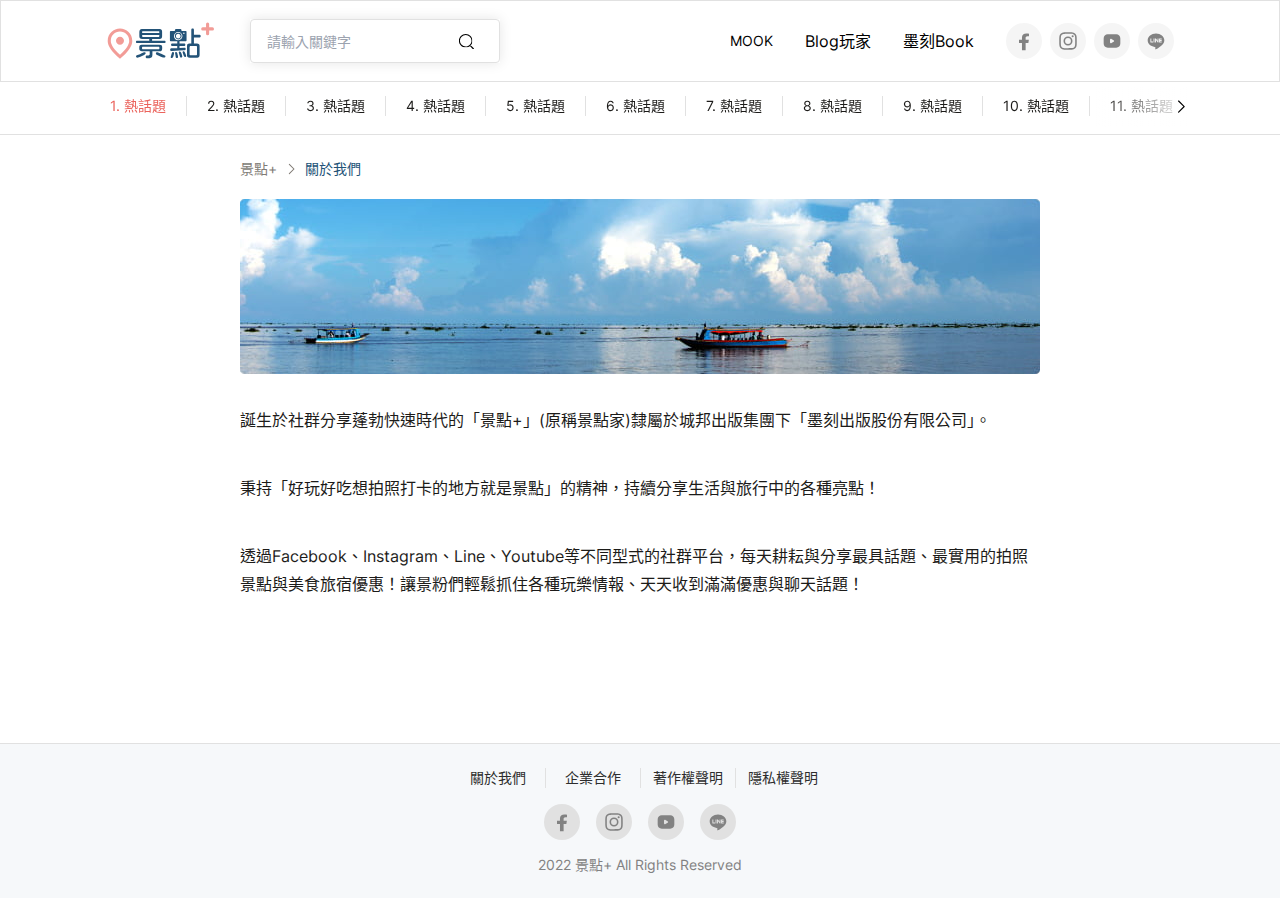
==== about.html @ c9362325 "init" ====
<!DOCTYPE html>
<html lang="zh-tw">
  <head>
    <meta charset="UTF-8" />
    <meta http-equiv="X-UA-Compatible" content="IE=edge" />
    <meta name="viewport" content="width=device-width, initial-scale=1.0" />
    <title>about</title>
  <script defer src="js/about.js"></script><link href="css/about.css" rel="stylesheet"></head>

  <body>
    <!-- header -->
    <header class="bg-white">
  <div class="grid grid-cols-1">
    <div class="fixed top-0 w-full z-50 bg-white border border-gray-200">
      <div
        class="max-w-[1100px] mx-auto flex justify-between xl:pt-4 xl:pb-4 px-4 py-3"
      >
        <div
          class="flex xl:gap-x-[34px] items-center justify-between xl:w-auto w-full"
        >
          <a class="inline-block xl:max-w-[110px] max-w-[88px]" href="#">
            <img src="[data-uri]" alt="" />
          </a>
          <!-- pc select -->
          <div class="relative shadow xl:block hidden">
            <input
              id="pcSeach"
              class="bg-white w-[250px] h-11 rounded border border-gray-200 pl-4 pr-[52px] py-3 text-sm leading-[20px] outline-none focus:border-primary-dark focus-visible:border-primary-dark"
              type="text"
              placeholder="請輸入關鍵字"
            />
            <button
              class="absolute right-6 top-1/2 -translate-y-1/2"
              type="button"
            >
              <img src="[data-uri]" alt="" />
            </button>
            <!-- pc 選單 -->
            <div
              id="searchMenu"
              class="absolute top-full left-0 bg-white border border-gray-200 rounded shadow xl:w-[325px] mt-2 hidden px-8 py-4"
            >
              <p class="text-dark leading-[24px]">熱門關鍵字</p>
              <div class="mt-4 flex flex-wrap gap-4">
                <!-- 關鍵字 tag (可跑迴圈) -->
                <a
                  class="bg-gray-200 text-light-dark text-xs leading-[18px] px-3 py-[7px] rounded duration-200 hover:bg-gray-300"
                  href="#"
                  >美食</a
                >
                <!-- 關鍵字 tag end -->
                <a
                  class="bg-gray-200 text-light-dark text-xs leading-[18px] px-3 py-[7px] rounded duration-200 hover:bg-gray-300"
                  href="#"
                  >花海</a
                >
                <a
                  class="bg-gray-200 text-light-dark text-xs leading-[18px] px-3 py-[7px] rounded duration-200 hover:bg-gray-300"
                  href="#"
                  >防疫新生活</a
                >
                <a
                  class="bg-gray-200 text-light-dark text-xs leading-[18px] px-3 py-[7px] rounded duration-200 hover:bg-gray-300"
                  href="#"
                  >電影</a
                >
                <a
                  class="bg-gray-200 text-light-dark text-xs leading-[18px] px-3 py-[7px] rounded duration-200 hover:bg-gray-300"
                  href="#"
                  >東京車站</a
                >
                <a
                  class="bg-gray-200 text-light-dark text-xs leading-[18px] px-3 py-[7px] rounded duration-200 hover:bg-gray-300"
                  href="#"
                  >白熊咖啡廳</a
                >
                <a
                  class="bg-gray-200 text-light-dark text-xs leading-[18px] px-3 py-[7px] rounded duration-200 hover:bg-gray-300"
                  href="#"
                  >自助旅行</a
                >
                <a
                  class="bg-gray-200 text-light-dark text-xs leading-[18px] px-3 py-[7px] rounded duration-200 hover:bg-gray-300"
                  href="#"
                  >台東</a
                >
                <a
                  class="bg-gray-200 text-light-dark text-xs leading-[18px] px-3 py-[7px] rounded duration-200 hover:bg-gray-300"
                  href="#"
                  >熱氣球</a
                >
              </div>
            </div>
            <!-- pc 選單 end -->
          </div>
          <!-- pc select end -->

          <!-- mb select -->
          <div class="xl:hidden flex gap-x-6">
            <button id="searchButton" class="w-6 h-6" type="button">
              <img src="[data-uri]" alt="" />
            </button>
            <button id="menuButton" class="w-6 h-6" type="button">
              <img
                id="hamburgerIcon"
                src="[data-uri]"
                alt=""
              />
              <img
                id="closeIcon"
                class="hidden"
                src="[data-uri]"
                alt=""
              />
            </button>
          </div>
          <!-- mb select  end-->

          <!-- 手機版選單 -->
          <div
            id="mbSearchMenu"
            class="fixed top-0 left-0 bg-light hidden w-full h-full z-40"
          >
            <div class="bg-white px-4 py-2 flex items-center gap-x-4">
              <div class="relative w-[85%]">
                <input
                  id="mbSeach"
                  class="bg-white w-full h-11 rounded border border-gray-200 pl-6 pr-[52px] py-3 focus:outline-primary-dark"
                  type="text"
                  placeholder="請輸入關鍵字"
                />
                <button
                  class="absolute right-6 top-1/2 -translate-y-1/2"
                  type="button"
                >
                  <img src="[data-uri]" alt="" />
                </button>
              </div>
              <button
                id="cancelButton"
                class="text-dark text-sm w-[10%]"
                type="button"
              >
                取消
              </button>
            </div>
            <div class="bg-light border border-gray-200 p-4 flex-auto h-full">
              <p class="text-dark">熱門關鍵字</p>
              <div class="mt-4 flex flex-wrap gap-4">
                <!-- 關鍵字 tag (可跑迴圈) -->
                <a
                  class="bg-gray-200 text-light-dark text-xs leading-[18px] px-3 py-[7px] rounded duration-200 hover:bg-gray-300"
                  href="#"
                  >美食</a
                >
                <!-- 關鍵字 tag end -->
                <a
                  class="bg-gray-200 text-light-dark text-xs leading-[18px] px-3 py-[7px] rounded duration-200 hover:bg-gray-300"
                  href="#"
                  >花海</a
                >
                <a
                  class="bg-gray-200 text-light-dark text-xs leading-[18px] px-3 py-[7px] rounded duration-200 hover:bg-gray-300"
                  href="#"
                  >防疫新生活</a
                >
                <a
                  class="bg-gray-200 text-light-dark text-xs leading-[18px] px-3 py-[7px] rounded duration-200 hover:bg-gray-300"
                  href="#"
                  >電影</a
                >
                <a
                  class="bg-gray-200 text-light-dark text-xs leading-[18px] px-3 py-[7px] rounded duration-200 hover:bg-gray-300"
                  href="#"
                  >東京車站</a
                >
                <a
                  class="bg-gray-200 text-light-dark text-xs leading-[18px] px-3 py-[7px] rounded duration-200 hover:bg-gray-300"
                  href="#"
                  >白熊咖啡廳</a
                >
                <a
                  class="bg-gray-200 text-light-dark text-xs leading-[18px] px-3 py-[7px] rounded duration-200 hover:bg-gray-300"
                  href="#"
                  >自助旅行</a
                >
                <a
                  class="bg-gray-200 text-light-dark text-xs leading-[18px] px-3 py-[7px] rounded duration-200 hover:bg-gray-300"
                  href="#"
                  >台東</a
                >
                <a
                  class="bg-gray-200 text-light-dark text-xs leading-[18px] px-3 py-[7px] rounded duration-200 hover:bg-gray-300"
                  href="#"
                  >熱氣球</a
                >
              </div>
            </div>
          </div>
          <!-- 手機版選單 end -->
        </div>
        <div class="xl:flex hidden items-center gap-x-4">
          <div class="flex items-center">
            <a
              class="px-4 py-3 text-sm leading-[20px] rounded-full duration-200 hover:bg-gray-100"
              href="#"
              >MOOK</a
            >
            <a
              class="px-4 py-3 text-smleading-[20px] rounded-full duration-200 hover:bg-gray-100"
              href="#"
              >Blog玩家</a
            >
            <a
              class="px-4 py-3 text-smleading-[20px] rounded-full duration-200 hover:bg-gray-100"
              href="#"
              >墨刻Book</a
            >
          </div>

          <!-- social media -->
          <div
            class="grid grid-cols-4 gap-x-2 text-center max-w-[192px] mx-auto"
          >
            <!-- Facebook -->
            <a
              class="group bg-gray-100 flex items-center justify-center rounded-full w-9 h-9 duration-200 hover:bg-primary"
              href="#"
            >
              <svg
                class="fill-gray-500 group-hover:fill-white"
                width="20"
                height="20"
                viewBox="0 0 24 24"
                fill="none"
                xmlns="http://www.w3.org/2000/svg"
              >
                <path
                  d="m17.214 14.25.622-3.62h-3.89V8.282c0-.99.543-1.956 2.285-1.956H18V3.245S16.395 3 14.86 3c-3.204 0-5.298 1.734-5.298 4.872v2.758H6v3.62h3.562V23h4.383v-8.75h3.269z"
                />
              </svg>
            </a>
            <!-- Instagram -->
            <a
              class="group bg-gray-100 flex items-center justify-center rounded-full w-9 h-9 duration-200 hover:bg-primary"
              href="#"
            >
              <svg
                class="fill-gray-500 group-hover:fill-white"
                width="20"
                height="20"
                viewBox="0 0 24 24"
                fill="none"
                xmlns="http://www.w3.org/2000/svg"
              >
                <path
                  d="M7.651 1.573c-1.117.053-1.88.231-2.547.494-.69.269-1.275.63-1.857 1.214a5.143 5.143 0 0 0-1.208 1.86c-.258.67-.434 1.433-.483 2.55-.05 1.118-.06 1.478-.055 4.33.006 2.85.018 3.208.073 4.328.053 1.117.23 1.88.493 2.547.269.69.63 1.275 1.214 1.857.584.583 1.17.94 1.863 1.208.667.258 1.431.434 2.549.483 1.117.049 1.477.06 4.328.055 2.85-.006 3.21-.018 4.33-.071 1.119-.054 1.878-.233 2.545-.493.69-.27 1.276-.63 1.858-1.215.582-.585.94-1.17 1.207-1.862.259-.668.434-1.432.483-2.549.049-1.12.06-1.478.055-4.33-.006-2.85-.018-3.208-.072-4.327-.053-1.12-.23-1.88-.492-2.548a5.156 5.156 0 0 0-1.215-1.857 5.125 5.125 0 0 0-1.862-1.208c-.668-.258-1.431-.434-2.55-.483-1.117-.048-1.476-.06-4.328-.055-2.852.006-3.209.018-4.329.072zm.123 18.982c-1.024-.044-1.58-.215-1.95-.357a3.27 3.27 0 0 1-1.21-.783 3.234 3.234 0 0 1-.787-1.206c-.144-.37-.317-.926-.365-1.95-.052-1.106-.063-1.438-.069-4.241-.006-2.804.005-3.135.053-4.242.044-1.023.215-1.58.357-1.95.19-.491.417-.84.783-1.209a3.241 3.241 0 0 1 1.206-.788c.37-.144.926-.316 1.95-.365 1.106-.052 1.438-.063 4.241-.069 2.803-.006 3.136.005 4.243.053 1.023.045 1.58.214 1.95.357.49.19.84.416 1.209.783.369.367.596.716.788 1.207.145.369.316.924.365 1.948.052 1.107.064 1.44.07 4.242.004 2.803-.006 3.135-.054 4.242-.045 1.024-.214 1.58-.357 1.95-.19.49-.417.84-.784 1.21a3.243 3.243 0 0 1-1.206.787c-.37.144-.925.316-1.948.365-1.107.052-1.439.063-4.243.07-2.804.005-3.134-.006-4.242-.054m8.56-14.167a1.26 1.26 0 1 0 2.522-.005 1.26 1.26 0 0 0-2.522.005zm-9.725 5.623a5.391 5.391 0 1 0 10.783-.021 5.392 5.392 0 1 0-10.783.02zm1.891-.004a3.5 3.5 0 1 1 7-.014 3.5 3.5 0 0 1-7 .014z"
                />
              </svg>
            </a>
            <!-- Youtube -->
            <a
              class="group bg-gray-100 flex items-center justify-center rounded-full w-9 h-9 duration-200 hover:bg-primary"
              href="#"
            >
              <svg
                class="fill-gray-500 group-hover:fill-white"
                width="20"
                height="20"
                viewBox="0 0 24 24"
                fill="none"
                xmlns="http://www.w3.org/2000/svg"
              >
                <path
                  d="M17 4H7C4 4 2 6 2 9v6c0 3 2 5 5 5h10c3 0 5-2 5-5V9c0-3-2-5-5-5zm-3.11 9.03-2.47 1.48c-1 .6-1.82.14-1.82-1.03v-2.97c0-1.17.82-1.63 1.82-1.03l2.47 1.48c.95.58.95 1.5 0 2.07z"
                />
              </svg>
            </a>
            <!-- Line -->
            <a
              class="group bg-gray-100 flex items-center justify-center rounded-full w-9 h-9 duration-200 hover:bg-primary"
              href="#"
            >
              <svg
                class="fill-gray-500 group-hover:fill-white"
                width="20"
                height="20"
                viewBox="0 0 24 24"
                fill="none"
                xmlns="http://www.w3.org/2000/svg"
              >
                <path
                  fill-rule="evenodd"
                  clip-rule="evenodd"
                  d="M22 11.118C22 6.642 17.515 3 12 3S2 6.642 2 11.118c0 4.008 3.558 7.369 8.361 8.006.328.075.768.215.88.496.104.253.066.646.029.908 0 0-.122.702-.14.852l-.003.01c-.048.261-.181.977.873.533 1.067-.45 5.758-3.39 7.856-5.805 1.451-1.592 2.144-3.202 2.144-5zm-3.324 2.584a.188.188 0 0 0 .187-.187v-.712a.188.188 0 0 0-.187-.187h-1.91v-.74h1.91a.188.188 0 0 0 .187-.187v-.712a.188.188 0 0 0-.187-.187h-1.91v-.74h1.91a.188.188 0 0 0 .187-.187v-.711a.188.188 0 0 0-.187-.188h-2.809a.188.188 0 0 0-.187.188v4.354c0 .103.084.187.187.187h2.809v.01zM8.47 13.515a.188.188 0 0 1-.187.187h-2.81a.188.188 0 0 1-.186-.187V9.152c0-.103.084-.188.187-.188h.711c.103 0 .188.085.188.188v3.464h1.91c.103 0 .187.084.187.187v.712zm1.498-4.56h-.711a.188.188 0 0 0-.188.187v4.364c0 .103.085.187.188.187h.711a.188.188 0 0 0 .187-.187V9.142c.01-.103-.074-.187-.187-.187zm4.12 0h.712c.103 0 .187.084.177.197v4.363a.188.188 0 0 1-.187.187h-.702c-.01 0-.016-.002-.023-.004a.068.068 0 0 0-.024-.005h-.047l-.009-.01a.113.113 0 0 1-.047-.046l-2.004-2.697v2.594a.188.188 0 0 1-.187.187h-.711a.188.188 0 0 1-.188-.187V9.17c0-.103.085-.187.188-.187h.777c0 .01.01.01.01.01h.008c0 .009.01.009.01.009h.01l.008.01h.01l.019.018c.003.004.007.006.01.008.005.003.008.005.008.01l1.995 2.697V9.142c0-.103.084-.187.187-.187z"
                />
              </svg>
            </a>
          </div>
          <!-- social media end -->
        </div>
      </div>
    </div>
    <div
      id="navbarWrapper"
      class="xl:visible invisible !border-b border-gray-200 xl:mt-[80px] mt-[56px] xl:bg-white bg-light xl:static fixed top-0 right-0 xl:w-auto w-4/5 z-20 xl:duration-0 duration-200 xl:translate-x-0 translate-x-full xl:before:content-none before:content-[''] before:w-screen before:h-full before:absolute before:inset-0"
    >
      <!-- navbar -->
      <div class="navbar splide max-w-[1100px] mx-auto flex items-center">
        <!-- 左右按鈕 -->
        <div class="splide__arrows splide__arrows--ltr">
          <button
            class="!bg-transparent !bg-gradient-to-l from-transparent to-white !rounded-none !opacity-100 !w-24 !h-10 !left-0 xl:!flex !justify-start !hidden disabled:!hidden splide__arrow splide__arrow--prev"
            type="button"
          >
            <svg
              width="24"
              height="24"
              viewBox="0 0 24 24"
              fill="none"
              xmlns="http://www.w3.org/2000/svg"
            >
              <g clip-path="url(#kft993jrqa)">
                <path
                  d="M8.97 19.53a.75.75 0 0 1-.073-.976l.073-.084L15.439 12l-6.47-6.47a.75.75 0 0 1-.072-.976l.073-.084a.75.75 0 0 1 .976-.073l.084.073 7 7a.75.75 0 0 1 .073.976l-.073.084-7 7a.75.75 0 0 1-1.06 0z"
                  fill="#000"
                />
              </g>
              <defs>
                <clipPath id="kft993jrqa">
                  <path fill="#fff" d="M0 0h24v24H0z" />
                </clipPath>
              </defs>
            </svg>
          </button>
          <button
            class="!bg-transparent !bg-gradient-to-r from-transparent to-white !rounded-none !opacity-100 !w-24 !h-10 !right-0 xl:!flex !justify-end !hidden disabled:!hidden splide__arrow splide__arrow--next"
            type="button"
          >
            <svg
              width="24"
              height="24"
              viewBox="0 0 24 24"
              fill="none"
              xmlns="http://www.w3.org/2000/svg"
            >
              <g clip-path="url(#kft993jrqa)">
                <path
                  d="M8.97 19.53a.75.75 0 0 1-.073-.976l.073-.084L15.439 12l-6.47-6.47a.75.75 0 0 1-.072-.976l.073-.084a.75.75 0 0 1 .976-.073l.084.073 7 7a.75.75 0 0 1 .073.976l-.073.084-7 7a.75.75 0 0 1-1.06 0z"
                  fill="#000"
                />
              </g>
              <defs>
                <clipPath id="kft993jrqa">
                  <path fill="#fff" d="M0 0h24v24H0z" />
                </clipPath>
              </defs>
            </svg>
          </button>
        </div>
        <div
          class="splide__track xl:w-auto w-full xl:!overflow-hidden !overflow-y-auto xl:h-auto h-[calc(100vh-56px)]"
        >
          <ul class="splide__list">
            <!-- tag, active 效果加上 !text-primary-dark (可跑迴圈) -->
            <li class="splide__slide navItem xl:px-0 px-8">
              <a
                class="xl:inline-block block py-4 text-dark xl:text-sm text-base xl:leading-[20px] leading-[24px] border-b-2 xl:border-b-transparent border-gray-200 duration-200 hover:text-primary-dark hover:xl:border-b-primary-dark !text-primary-dark"
                href="#"
              >
                <span class="xl:px-5 inline-block">1. 熱話題</span>
              </a>
            </li>
            <!-- tag end -->
            <li class="splide__slide navItem xl:px-0 px-8">
              <a
                class="xl:inline-block block py-4 text-dark xl:text-sm text-base xl:leading-[20px] leading-[24px] border-b-2 xl:border-b-transparent border-gray-200 duration-200 hover:text-primary-dark hover:xl:border-b-primary-dark"
                href="#"
              >
                <span class="xl:px-5 inline-block">2. 熱話題</span>
              </a>
            </li>
            <li class="splide__slide navItem xl:px-0 px-8">
              <a
                class="xl:inline-block block py-4 text-dark xl:text-sm text-base xl:leading-[20px] leading-[24px] border-b-2 xl:border-b-transparent border-gray-200 duration-200 hover:text-primary-dark hover:xl:border-b-primary-dark"
                href="#"
              >
                <span class="xl:px-5 inline-block">3. 熱話題</span>
              </a>
            </li>
            <li class="splide__slide navItem xl:px-0 px-8">
              <a
                class="xl:inline-block block py-4 text-dark xl:text-sm text-base xl:leading-[20px] leading-[24px] border-b-2 xl:border-b-transparent border-gray-200 duration-200 hover:text-primary-dark hover:xl:border-b-primary-dark"
                href="#"
              >
                <span class="xl:px-5 inline-block">4. 熱話題</span>
              </a>
            </li>
            <li class="splide__slide navItem xl:px-0 px-8">
              <a
                class="xl:inline-block block py-4 text-dark xl:text-sm text-base xl:leading-[20px] leading-[24px] border-b-2 xl:border-b-transparent border-gray-200 duration-200 hover:text-primary-dark hover:xl:border-b-primary-dark"
                href="#"
              >
                <span class="xl:px-5 inline-block">5. 熱話題</span>
              </a>
            </li>
            <li class="splide__slide navItem xl:px-0 px-8">
              <a
                class="xl:inline-block block py-4 text-dark xl:text-sm text-base xl:leading-[20px] leading-[24px] border-b-2 xl:border-b-transparent border-gray-200 duration-200 hover:text-primary-dark hover:xl:border-b-primary-dark"
                href="#"
              >
                <span class="xl:px-5 inline-block">6. 熱話題</span>
              </a>
            </li>
            <li class="splide__slide navItem xl:px-0 px-8">
              <a
                class="xl:inline-block block py-4 text-dark xl:text-sm text-base xl:leading-[20px] leading-[24px] border-b-2 xl:border-b-transparent border-gray-200 duration-200 hover:text-primary-dark hover:xl:border-b-primary-dark"
                href="#"
              >
                <span class="xl:px-5 inline-block">7. 熱話題</span>
              </a>
            </li>
            <li class="splide__slide navItem xl:px-0 px-8">
              <a
                class="xl:inline-block block py-4 text-dark xl:text-sm text-base xl:leading-[20px] leading-[24px] border-b-2 xl:border-b-transparent border-gray-200 duration-200 hover:text-primary-dark hover:xl:border-b-primary-dark"
                href="#"
              >
                <span class="xl:px-5 inline-block">8. 熱話題</span>
              </a>
            </li>
            <li class="splide__slide navItem xl:px-0 px-8">
              <a
                class="xl:inline-block block py-4 text-dark xl:text-sm text-base xl:leading-[20px] leading-[24px] border-b-2 xl:border-b-transparent border-gray-200 duration-200 hover:text-primary-dark hover:xl:border-b-primary-dark"
                href="#"
              >
                <span class="xl:px-5 inline-block">9. 熱話題</span>
              </a>
            </li>
            <li class="splide__slide navItem xl:px-0 px-8">
              <a
                class="xl:inline-block block py-4 text-dark xl:text-sm text-base xl:leading-[20px] leading-[24px] border-b-2 xl:border-b-transparent border-gray-200 duration-200 hover:text-primary-dark hover:xl:border-b-primary-dark"
                href="#"
              >
                <span class="xl:px-5 inline-block">10. 熱話題</span>
              </a>
            </li>
            <li class="splide__slide navItem xl:px-0 px-8">
              <a
                class="xl:inline-block block py-4 text-dark xl:text-sm text-base xl:leading-[20px] leading-[24px] border-b-2 xl:border-b-transparent border-gray-200 duration-200 hover:text-primary-dark hover:xl:border-b-primary-dark"
                href="#"
              >
                <span class="xl:px-5 inline-block">11. 熱話題</span>
              </a>
            </li>
            <li class="splide__slide navItem xl:px-0 px-8">
              <a
                class="xl:inline-block block py-4 text-dark xl:text-sm text-base xl:leading-[20px] leading-[24px] border-b-2 xl:border-b-transparent border-gray-200 duration-200 hover:text-primary-dark hover:xl:border-b-primary-dark"
                href="#"
              >
                <span class="xl:px-5 inline-block">12. 熱話題</span>
              </a>
            </li>
            <li class="splide__slide navItem xl:px-0 px-8">
              <a
                class="xl:inline-block block py-4 text-dark xl:text-sm text-base xl:leading-[20px] leading-[24px] border-b-2 xl:border-b-transparent border-gray-200 duration-200 hover:text-primary-dark hover:xl:border-b-primary-dark"
                href="#"
              >
                <span class="xl:px-5 inline-block">13. 熱話題</span>
              </a>
            </li>
            <li class="splide__slide navItem xl:px-0 px-8">
              <a
                class="xl:inline-block block py-4 text-dark xl:text-sm text-base xl:leading-[20px] leading-[24px] border-b-2 xl:border-b-transparent border-gray-200 duration-200 hover:text-primary-dark hover:xl:border-b-primary-dark"
                href="#"
              >
                <span class="xl:px-5 inline-block">14. 熱話題</span>
              </a>
            </li>
            <li
              class="xl:hidden flex items-center justify-center gap-x-6 py-[6px] sticky bottom-0 bg-primary-dark w-full"
            >
              <!-- Facebook -->
              <a class="p-[6px]" href="#">
                <svg
                  class="fill-white"
                  width="20"
                  height="20"
                  viewBox="0 0 24 24"
                  xmlns="http://www.w3.org/2000/svg"
                >
                  <path
                    d="m17.214 14.25.622-3.62h-3.89V8.282c0-.99.543-1.956 2.285-1.956H18V3.245S16.395 3 14.86 3c-3.204 0-5.298 1.734-5.298 4.872v2.758H6v3.62h3.562V23h4.383v-8.75h3.269z"
                  />
                </svg>
              </a>
              <!-- Instagram -->
              <a class="p-[6px]" href="#">
                <svg
                  class="fill-white"
                  width="20"
                  height="20"
                  viewBox="0 0 24 24"
                  xmlns="http://www.w3.org/2000/svg"
                >
                  <path
                    d="M7.651 1.573c-1.117.053-1.88.231-2.547.494-.69.269-1.275.63-1.857 1.214a5.143 5.143 0 0 0-1.208 1.86c-.258.67-.434 1.433-.483 2.55-.05 1.118-.06 1.478-.055 4.33.006 2.85.018 3.208.073 4.328.053 1.117.23 1.88.493 2.547.269.69.63 1.275 1.214 1.857.584.583 1.17.94 1.863 1.208.667.258 1.431.434 2.549.483 1.117.049 1.477.06 4.328.055 2.85-.006 3.21-.018 4.33-.071 1.119-.054 1.878-.233 2.545-.493.69-.27 1.276-.63 1.858-1.215.582-.585.94-1.17 1.207-1.862.259-.668.434-1.432.483-2.549.049-1.12.06-1.478.055-4.33-.006-2.85-.018-3.208-.072-4.327-.053-1.12-.23-1.88-.492-2.548a5.156 5.156 0 0 0-1.215-1.857 5.125 5.125 0 0 0-1.862-1.208c-.668-.258-1.431-.434-2.55-.483-1.117-.048-1.476-.06-4.328-.055-2.852.006-3.209.018-4.329.072zm.123 18.982c-1.024-.044-1.58-.215-1.95-.357a3.27 3.27 0 0 1-1.21-.783 3.234 3.234 0 0 1-.787-1.206c-.144-.37-.317-.926-.365-1.95-.052-1.106-.063-1.438-.069-4.241-.006-2.804.005-3.135.053-4.242.044-1.023.215-1.58.357-1.95.19-.491.417-.84.783-1.209a3.241 3.241 0 0 1 1.206-.788c.37-.144.926-.316 1.95-.365 1.106-.052 1.438-.063 4.241-.069 2.803-.006 3.136.005 4.243.053 1.023.045 1.58.214 1.95.357.49.19.84.416 1.209.783.369.367.596.716.788 1.207.145.369.316.924.365 1.948.052 1.107.064 1.44.07 4.242.004 2.803-.006 3.135-.054 4.242-.045 1.024-.214 1.58-.357 1.95-.19.49-.417.84-.784 1.21a3.243 3.243 0 0 1-1.206.787c-.37.144-.925.316-1.948.365-1.107.052-1.439.063-4.243.07-2.804.005-3.134-.006-4.242-.054m8.56-14.167a1.26 1.26 0 1 0 2.522-.005 1.26 1.26 0 0 0-2.522.005zm-9.725 5.623a5.391 5.391 0 1 0 10.783-.021 5.392 5.392 0 1 0-10.783.02zm1.891-.004a3.5 3.5 0 1 1 7-.014 3.5 3.5 0 0 1-7 .014z"
                  />
                </svg>
              </a>
              <!-- Youtube -->
              <a class="p-[6px]" href="#">
                <svg
                  class="fill-white"
                  width="20"
                  height="20"
                  viewBox="0 0 24 24"
                  xmlns="http://www.w3.org/2000/svg"
                >
                  <path
                    d="M17 4H7C4 4 2 6 2 9v6c0 3 2 5 5 5h10c3 0 5-2 5-5V9c0-3-2-5-5-5zm-3.11 9.03-2.47 1.48c-1 .6-1.82.14-1.82-1.03v-2.97c0-1.17.82-1.63 1.82-1.03l2.47 1.48c.95.58.95 1.5 0 2.07z"
                  />
                </svg>
              </a>
              <!-- Line -->
              <a class="p-[6px]" href="#">
                <svg
                  class="fill-white"
                  width="20"
                  height="20"
                  viewBox="0 0 24 24"
                  xmlns="http://www.w3.org/2000/svg"
                >
                  <path
                    fill-rule="evenodd"
                    clip-rule="evenodd"
                    d="M22 11.118C22 6.642 17.515 3 12 3S2 6.642 2 11.118c0 4.008 3.558 7.369 8.361 8.006.328.075.768.215.88.496.104.253.066.646.029.908 0 0-.122.702-.14.852l-.003.01c-.048.261-.181.977.873.533 1.067-.45 5.758-3.39 7.856-5.805 1.451-1.592 2.144-3.202 2.144-5zm-3.324 2.584a.188.188 0 0 0 .187-.187v-.712a.188.188 0 0 0-.187-.187h-1.91v-.74h1.91a.188.188 0 0 0 .187-.187v-.712a.188.188 0 0 0-.187-.187h-1.91v-.74h1.91a.188.188 0 0 0 .187-.187v-.711a.188.188 0 0 0-.187-.188h-2.809a.188.188 0 0 0-.187.188v4.354c0 .103.084.187.187.187h2.809v.01zM8.47 13.515a.188.188 0 0 1-.187.187h-2.81a.188.188 0 0 1-.186-.187V9.152c0-.103.084-.188.187-.188h.711c.103 0 .188.085.188.188v3.464h1.91c.103 0 .187.084.187.187v.712zm1.498-4.56h-.711a.188.188 0 0 0-.188.187v4.364c0 .103.085.187.188.187h.711a.188.188 0 0 0 .187-.187V9.142c.01-.103-.074-.187-.187-.187zm4.12 0h.712c.103 0 .187.084.177.197v4.363a.188.188 0 0 1-.187.187h-.702c-.01 0-.016-.002-.023-.004a.068.068 0 0 0-.024-.005h-.047l-.009-.01a.113.113 0 0 1-.047-.046l-2.004-2.697v2.594a.188.188 0 0 1-.187.187h-.711a.188.188 0 0 1-.188-.187V9.17c0-.103.085-.187.188-.187h.777c0 .01.01.01.01.01h.008c0 .009.01.009.01.009h.01l.008.01h.01l.019.018c.003.004.007.006.01.008.005.003.008.005.008.01l1.995 2.697V9.142c0-.103.084-.187.187-.187z"
                  />
                </svg>
              </a>
            </li>
          </ul>
        </div>
      </div>
      <!-- navbar end -->
    </div>
    <!-- 陰影 -->
    <div
      id="menuShadow"
      class="invisible opacity-0 bg-black w-full h-full fixed inset-0 duration-200 z-0"
    ></div>
    <!-- 陰影 end -->
  </div>
</header>

    <main
      class="container mx-auto xl:pb-[72px] xl:pt-6 xl:px-0 pt-4 px-5 pb-12 xl:mt-0 mt-[56px] xl:min-h-[calc(100vh-292px)]"
    >
      <!-- 麵包屑 -->
      <nav class="flex max-w-[800px] mx-auto">
        <ol class="inline-flex items-center space-x-[6px]">
          <li class="inline-flex items-center">
            <a
              class="inline-flex items-center text-sm leading-[20px] text-light-dark whitespace-nowrap"
              href="#"
            >
              景點+
            </a>
          </li>
          <li>
            <div class="flex items-center">
              <svg
                class="fill-light-dark"
                width="16"
                height="16"
                viewBox="0 0 24 24"
                xmlns="http://www.w3.org/2000/svg"
              >
                <g clip-path="url(#kft993jrqa)">
                  <path
                    d="M8.97 19.53a.75.75 0 0 1-.073-.976l.073-.084L15.439 12l-6.47-6.47a.75.75 0 0 1-.072-.976l.073-.084a.75.75 0 0 1 .976-.073l.084.073 7 7a.75.75 0 0 1 .073.976l-.073.084-7 7a.75.75 0 0 1-1.06 0z"
                  />
                </g>
                <defs>
                  <clipPath id="kft993jrqa">
                    <path fill="#fff" d="M0 0h24v24H0z" />
                  </clipPath>
                </defs>
              </svg>
              <a
                class="ml-[6px] inline-flex items-center text-sm leading-[20px] text-secondary line-clamp-1"
                href="#"
                >關於我們</a
              >
            </div>
          </li>
        </ol>
      </nav>
      <!-- 麵包屑 start -->

      <!-- 主圖 -->
      <div class="mt-5">
        <a
          class="max-w-[800px] flex-1 overflow-hidden rounded block mx-auto"
          href="#"
        >
          <img
            class="xl:aspect-[800/175] aspect-[350/125] object-cover w-full h-full"
            src="./images/about.jpg"
            loading="lazy"
            alt=""
          />
        </a>
      </div>
      <!-- 主圖 end -->

      <!-- 內容 -->
      <div class="max-w-[800px] xl:mt-8 mt-10 mx-auto">
        <p class="text-dark leading-[28px] mb-10 last:mb-0">
          誕生於社群分享蓬勃快速時代的「景點+」(原稱景點家)隸屬於城邦出版集團下「墨刻出版股份有限公司」。
        </p>
        <p class="text-dark leading-[28px] mb-10 last:mb-0">
          秉持「好玩好吃想拍照打卡的地方就是景點」的精神，持續分享生活與旅行中的各種亮點！
        </p>
        <p class="text-dark leading-[28px] mb-10 last:mb-0">
          透過Facebook、Instagram、Line、Youtube等不同型式的社群平台，每天耕耘與分享最具話題、最實用的拍照景點與美食旅宿優惠！讓景粉們輕鬆抓住各種玩樂情報、天天收到滿滿優惠與聊天話題！
        </p>
      </div>
      <!-- 內容 end -->
    </main>

    <!-- footer -->
    <footer class="bg-light py-6 border-t border-t-gray-200">
  <div class="container mx-auto">
    <div
      class="grid xl:grid-cols-4 grid-cols-2 xl:gap-y-0 gap-y-2 text-center divide-x divide-gray-200 mx-auto xl:max-w-[380px] max-w-[172px]"
    >
      <a class="text-gray-800 text-sm leading-[20px]" href="#">關於我們</a>
      <a class="text-gray-800 text-sm leading-[20px]" href="#">企業合作</a>
      <a
        class="text-gray-800 text-sm leading-[20px] xl:!border-l !border-0"
        href="#"
        >著作權聲明</a
      >
      <a class="text-gray-800 text-sm leading-[20px]" href="#">隱私權聲明</a>
    </div>

    <!-- social media -->
    <div
      class="grid grid-cols-4 gap-x-4 text-center max-w-[192px] mx-auto mt-4"
    >
      <!-- Facebook -->
      <a
        class="group bg-gray-200 flex items-center justify-center rounded-full w-9 h-9 duration-200 hover:bg-primary"
        href="#"
      >
        <svg
          class="fill-gray-500 group-hover:fill-white"
          width="20"
          height="20"
          viewBox="0 0 24 24"
          fill="none"
          xmlns="http://www.w3.org/2000/svg"
        >
          <path
            d="m17.214 14.25.622-3.62h-3.89V8.282c0-.99.543-1.956 2.285-1.956H18V3.245S16.395 3 14.86 3c-3.204 0-5.298 1.734-5.298 4.872v2.758H6v3.62h3.562V23h4.383v-8.75h3.269z"
          />
        </svg>
      </a>
      <!-- Instagram -->
      <a
        class="group bg-gray-200 flex items-center justify-center rounded-full w-9 h-9 duration-200 hover:bg-primary"
        href="#"
      >
        <svg
          class="fill-gray-500 group-hover:fill-white"
          width="20"
          height="20"
          viewBox="0 0 24 24"
          fill="none"
          xmlns="http://www.w3.org/2000/svg"
        >
          <path
            d="M7.651 1.573c-1.117.053-1.88.231-2.547.494-.69.269-1.275.63-1.857 1.214a5.143 5.143 0 0 0-1.208 1.86c-.258.67-.434 1.433-.483 2.55-.05 1.118-.06 1.478-.055 4.33.006 2.85.018 3.208.073 4.328.053 1.117.23 1.88.493 2.547.269.69.63 1.275 1.214 1.857.584.583 1.17.94 1.863 1.208.667.258 1.431.434 2.549.483 1.117.049 1.477.06 4.328.055 2.85-.006 3.21-.018 4.33-.071 1.119-.054 1.878-.233 2.545-.493.69-.27 1.276-.63 1.858-1.215.582-.585.94-1.17 1.207-1.862.259-.668.434-1.432.483-2.549.049-1.12.06-1.478.055-4.33-.006-2.85-.018-3.208-.072-4.327-.053-1.12-.23-1.88-.492-2.548a5.156 5.156 0 0 0-1.215-1.857 5.125 5.125 0 0 0-1.862-1.208c-.668-.258-1.431-.434-2.55-.483-1.117-.048-1.476-.06-4.328-.055-2.852.006-3.209.018-4.329.072zm.123 18.982c-1.024-.044-1.58-.215-1.95-.357a3.27 3.27 0 0 1-1.21-.783 3.234 3.234 0 0 1-.787-1.206c-.144-.37-.317-.926-.365-1.95-.052-1.106-.063-1.438-.069-4.241-.006-2.804.005-3.135.053-4.242.044-1.023.215-1.58.357-1.95.19-.491.417-.84.783-1.209a3.241 3.241 0 0 1 1.206-.788c.37-.144.926-.316 1.95-.365 1.106-.052 1.438-.063 4.241-.069 2.803-.006 3.136.005 4.243.053 1.023.045 1.58.214 1.95.357.49.19.84.416 1.209.783.369.367.596.716.788 1.207.145.369.316.924.365 1.948.052 1.107.064 1.44.07 4.242.004 2.803-.006 3.135-.054 4.242-.045 1.024-.214 1.58-.357 1.95-.19.49-.417.84-.784 1.21a3.243 3.243 0 0 1-1.206.787c-.37.144-.925.316-1.948.365-1.107.052-1.439.063-4.243.07-2.804.005-3.134-.006-4.242-.054m8.56-14.167a1.26 1.26 0 1 0 2.522-.005 1.26 1.26 0 0 0-2.522.005zm-9.725 5.623a5.391 5.391 0 1 0 10.783-.021 5.392 5.392 0 1 0-10.783.02zm1.891-.004a3.5 3.5 0 1 1 7-.014 3.5 3.5 0 0 1-7 .014z"
          />
        </svg>
      </a>
      <!-- Youtube -->
      <a
        class="group bg-gray-200 flex items-center justify-center rounded-full w-9 h-9 duration-200 hover:bg-primary"
        href="#"
      >
        <svg
          class="fill-gray-500 group-hover:fill-white"
          width="20"
          height="20"
          viewBox="0 0 24 24"
          fill="none"
          xmlns="http://www.w3.org/2000/svg"
        >
          <path
            d="M17 4H7C4 4 2 6 2 9v6c0 3 2 5 5 5h10c3 0 5-2 5-5V9c0-3-2-5-5-5zm-3.11 9.03-2.47 1.48c-1 .6-1.82.14-1.82-1.03v-2.97c0-1.17.82-1.63 1.82-1.03l2.47 1.48c.95.58.95 1.5 0 2.07z"
          />
        </svg>
      </a>
      <!-- Line -->
      <a
        class="group bg-gray-200 flex items-center justify-center rounded-full w-9 h-9 duration-200 hover:bg-primary"
        href="#"
      >
        <svg
          class="fill-gray-500 group-hover:fill-white"
          width="20"
          height="20"
          viewBox="0 0 24 24"
          fill="none"
          xmlns="http://www.w3.org/2000/svg"
        >
          <path
            fill-rule="evenodd"
            clip-rule="evenodd"
            d="M22 11.118C22 6.642 17.515 3 12 3S2 6.642 2 11.118c0 4.008 3.558 7.369 8.361 8.006.328.075.768.215.88.496.104.253.066.646.029.908 0 0-.122.702-.14.852l-.003.01c-.048.261-.181.977.873.533 1.067-.45 5.758-3.39 7.856-5.805 1.451-1.592 2.144-3.202 2.144-5zm-3.324 2.584a.188.188 0 0 0 .187-.187v-.712a.188.188 0 0 0-.187-.187h-1.91v-.74h1.91a.188.188 0 0 0 .187-.187v-.712a.188.188 0 0 0-.187-.187h-1.91v-.74h1.91a.188.188 0 0 0 .187-.187v-.711a.188.188 0 0 0-.187-.188h-2.809a.188.188 0 0 0-.187.188v4.354c0 .103.084.187.187.187h2.809v.01zM8.47 13.515a.188.188 0 0 1-.187.187h-2.81a.188.188 0 0 1-.186-.187V9.152c0-.103.084-.188.187-.188h.711c.103 0 .188.085.188.188v3.464h1.91c.103 0 .187.084.187.187v.712zm1.498-4.56h-.711a.188.188 0 0 0-.188.187v4.364c0 .103.085.187.188.187h.711a.188.188 0 0 0 .187-.187V9.142c.01-.103-.074-.187-.187-.187zm4.12 0h.712c.103 0 .187.084.177.197v4.363a.188.188 0 0 1-.187.187h-.702c-.01 0-.016-.002-.023-.004a.068.068 0 0 0-.024-.005h-.047l-.009-.01a.113.113 0 0 1-.047-.046l-2.004-2.697v2.594a.188.188 0 0 1-.187.187h-.711a.188.188 0 0 1-.188-.187V9.17c0-.103.085-.187.188-.187h.777c0 .01.01.01.01.01h.008c0 .009.01.009.01.009h.01l.008.01h.01l.019.018c.003.004.007.006.01.008.005.003.008.005.008.01l1.995 2.697V9.142c0-.103.084-.187.187-.187z"
          />
        </svg>
      </a>
    </div>
    <!-- social media end -->

    <p class="text-gray-500 text-sm leading-[18px] text-center mt-4">
      2022 景點+ All Rights Reserved
    </p>
  </div>
</footer>


    <!-- gotop -->
    <button
  id="gotop"
  class="fixed right-6 bottom-8 bg-white flex items-center justify-center rounded-full w-[36px] h-[36px] border border-gray-200 shadow-16 opacity-0 invisible duration-200"
  type="button"
>
  <svg
    width="20"
    height="20"
    viewBox="0 0 24 24"
    fill="none"
    xmlns="http://www.w3.org/2000/svg"
  >
    <path
      d="M12.025 21.5a.75.75 0 0 1-.743-.648l-.007-.102v-15a.75.75 0 0 1 1.493-.102l.007.102v15a.75.75 0 0 1-.75.75z"
      fill="#000"
    />
    <path
      d="M6.532 12.33a.75.75 0 0 1-1.135-.975l.073-.084 6.023-6.05a.75.75 0 0 1 .98-.073l.083.073 6.025 6.05a.75.75 0 0 1-.979 1.131l-.083-.073-5.494-5.516-5.493 5.516zM4.25 3.75a.75.75 0 0 1 .648-.743L5 3h14a.75.75 0 0 1 .102 1.493L19 4.5H5a.75.75 0 0 1-.75-.75z"
      fill="#000"
    />
  </svg>
</button>

  </body>
</html>
---- css/about.css ----
/*!****************************************************************************************************************************!*\
  !*** css ./node_modules/css-loader/dist/cjs.js!./node_modules/postcss-loader/dist/cjs.js!./src/css/plugins/splide.min.css ***!
  \****************************************************************************************************************************/
.splide__container{box-sizing:border-box;position:relative}.splide__list{-webkit-backface-visibility:hidden;backface-visibility:hidden;display:flex;height:100%;margin:0!important;padding:0!important}.splide.is-initialized:not(.is-active) .splide__list{display:block}.splide__pagination{align-items:center;display:flex;flex-wrap:wrap;justify-content:center;margin:0;pointer-events:none}.splide__pagination li{display:inline-block;line-height:1;list-style-type:none;margin:0;pointer-events:auto}.splide__progress__bar{width:0}.splide{position:relative;visibility:hidden}.splide.is-initialized,.splide.is-rendered{visibility:visible}.splide__slide{-webkit-backface-visibility:hidden;backface-visibility:hidden;box-sizing:border-box;flex-shrink:0;list-style-type:none!important;margin:0;position:relative}.splide__slide img{vertical-align:bottom}.splide__spinner{-webkit-animation:splide-loading 1s linear infinite;animation:splide-loading 1s linear infinite;border:2px solid #999;border-left-color:transparent;border-radius:50%;bottom:0;contain:strict;display:inline-block;height:20px;left:0;margin:auto;position:absolute;right:0;top:0;width:20px}.splide__sr{clip:rect(0 0 0 0);border:0;height:1px;margin:-1px;overflow:hidden;padding:0;position:absolute;width:1px}.splide__toggle.is-active .splide__toggle__play,.splide__toggle__pause{display:none}.splide__toggle.is-active .splide__toggle__pause{display:inline}.splide__track{overflow:hidden;position:relative;z-index:0}@-webkit-keyframes splide-loading{0%{transform:rotate(0)}to{transform:rotate(1turn)}}@keyframes splide-loading{0%{transform:rotate(0)}to{transform:rotate(1turn)}}.splide__track--draggable{-webkit-touch-callout:none;-webkit-user-select:none;-moz-user-select:none;user-select:none}.splide__track--fade>.splide__list{display:block}.splide__track--fade>.splide__list>.splide__slide{left:0;opacity:0;position:absolute;top:0;z-index:0}.splide__track--fade>.splide__list>.splide__slide.is-active{opacity:1;position:relative;z-index:1}.splide--rtl{direction:rtl}.splide__track--ttb>.splide__list{display:block}.splide__arrow{align-items:center;background:#ccc;border:0;border-radius:50%;cursor:pointer;display:flex;height:2em;justify-content:center;opacity:.7;padding:0;position:absolute;top:50%;transform:translateY(-50%);width:2em;z-index:1}.splide__arrow svg{fill:#000;height:1.2em;width:1.2em}.splide__arrow:hover:not(:disabled){opacity:.9}.splide__arrow:disabled{opacity:.3}.splide__arrow:focus-visible{outline:3px solid #0bf;outline-offset:3px}.splide__arrow--prev{left:1em}.splide__arrow--prev svg{transform:scaleX(-1)}.splide__arrow--next{right:1em}.splide.is-focus-in .splide__arrow:focus{outline:3px solid #0bf;outline-offset:3px}.splide__pagination{bottom:.5em;left:0;padding:0 1em;position:absolute;right:0;z-index:1}.splide__pagination__page{background:#ccc;border:0;border-radius:50%;display:inline-block;height:8px;margin:3px;opacity:.7;padding:0;position:relative;transition:transform .2s linear;width:8px}.splide__pagination__page.is-active{background:#fff;transform:scale(1.4);z-index:1}.splide__pagination__page:hover{cursor:pointer;opacity:.9}.splide__pagination__page:focus-visible{outline:3px solid #0bf;outline-offset:3px}.splide.is-focus-in .splide__pagination__page:focus{outline:3px solid #0bf;outline-offset:3px}.splide__progress__bar{background:#ccc;height:3px}.splide__slide{-webkit-tap-highlight-color:transparent}.splide__slide:focus{outline:0}@supports(outline-offset:-3px){.splide__slide:focus-visible{outline:3px solid #0bf;outline-offset:-3px}}@media screen and (-ms-high-contrast:none){.splide__slide:focus-visible{border:3px solid #0bf}}@supports(outline-offset:-3px){.splide.is-focus-in .splide__slide:focus{outline:3px solid #0bf;outline-offset:-3px}}@media screen and (-ms-high-contrast:none){.splide.is-focus-in .splide__slide:focus{border:3px solid #0bf}.splide.is-focus-in .splide__track>.splide__list>.splide__slide:focus{border-color:#0bf}}.splide__toggle{cursor:pointer}.splide__toggle:focus-visible{outline:3px solid #0bf;outline-offset:3px}.splide.is-focus-in .splide__toggle:focus{outline:3px solid #0bf;outline-offset:3px}.splide__track--nav>.splide__list>.splide__slide{border:3px solid transparent;cursor:pointer}.splide__track--nav>.splide__list>.splide__slide.is-active{border:3px solid #000}.splide__arrows--rtl .splide__arrow--prev{left:auto;right:1em}.splide__arrows--rtl .splide__arrow--prev svg{transform:scaleX(1)}.splide__arrows--rtl .splide__arrow--next{left:1em;right:auto}.splide__arrows--rtl .splide__arrow--next svg{transform:scaleX(-1)}.splide__arrows--ttb .splide__arrow{left:50%;transform:translate(-50%)}.splide__arrows--ttb .splide__arrow--prev{top:1em}.splide__arrows--ttb .splide__arrow--prev svg{transform:rotate(-90deg)}.splide__arrows--ttb .splide__arrow--next{bottom:1em;top:auto}.splide__arrows--ttb .splide__arrow--next svg{transform:rotate(90deg)}.splide__pagination--ttb{bottom:0;display:flex;flex-direction:column;left:auto;padding:1em 0;right:.5em;top:0}
/*!***************************************************************************************************************!*\
  !*** css ./node_modules/css-loader/dist/cjs.js!./node_modules/postcss-loader/dist/cjs.js!./src/css/about.css ***!
  \***************************************************************************************************************/
/*
! tailwindcss v3.0.17 | MIT License | https://tailwindcss.com
*//*
1. Prevent padding and border from affecting element width. (https://github.com/mozdevs/cssremedy/issues/4)
2. Allow adding a border to an element by just adding a border-width. (https://github.com/tailwindcss/tailwindcss/pull/116)
*/

*,
::before,
::after {
  box-sizing: border-box; /* 1 */
  border-width: 0; /* 2 */
  border-style: solid; /* 2 */
  border-color: #e1e1e1; /* 2 */
}

::before,
::after {
  --tw-content: '';
}

/*
1. Use a consistent sensible line-height in all browsers.
2. Prevent adjustments of font size after orientation changes in iOS.
3. Use a more readable tab size.
4. Use the user's configured `sans` font-family by default.
*/

html {
  line-height: 1.5; /* 1 */
  -webkit-text-size-adjust: 100%; /* 2 */
  -moz-tab-size: 4; /* 3 */
  -o-tab-size: 4;
     tab-size: 4; /* 3 */
  font-family: Inter, NotoSansTC, ui-sans-serif, system-ui, -apple-system, BlinkMacSystemFont, "Segoe UI", Roboto, "Helvetica Neue", Arial, "Noto Sans", sans-serif, "Apple Color Emoji", "Segoe UI Emoji", "Segoe UI Symbol", "Noto Color Emoji"; /* 4 */
}

/*
1. Remove the margin in all browsers.
2. Inherit line-height from `html` so users can set them as a class directly on the `html` element.
*/

body {
  margin: 0; /* 1 */
  line-height: inherit; /* 2 */
}

/*
1. Add the correct height in Firefox.
2. Correct the inheritance of border color in Firefox. (https://bugzilla.mozilla.org/show_bug.cgi?id=190655)
3. Ensure horizontal rules are visible by default.
*/

hr {
  height: 0; /* 1 */
  color: inherit; /* 2 */
  border-top-width: 1px; /* 3 */
}

/*
Add the correct text decoration in Chrome, Edge, and Safari.
*/

abbr:where([title]) {
  -webkit-text-decoration: underline dotted;
          text-decoration: underline dotted;
}

/*
Remove the default font size and weight for headings.
*/

h1,
h2,
h3,
h4,
h5,
h6 {
  font-size: inherit;
  font-weight: inherit;
}

/*
Reset links to optimize for opt-in styling instead of opt-out.
*/

a {
  color: inherit;
  text-decoration: inherit;
}

/*
Add the correct font weight in Edge and Safari.
*/

b,
strong {
  font-weight: bolder;
}

/*
1. Use the user's configured `mono` font family by default.
2. Correct the odd `em` font sizing in all browsers.
*/

code,
kbd,
samp,
pre {
  font-family: ui-monospace, SFMono-Regular, Menlo, Monaco, Consolas, "Liberation Mono", "Courier New", monospace; /* 1 */
  font-size: 1em; /* 2 */
}

/*
Add the correct font size in all browsers.
*/

small {
  font-size: 80%;
}

/*
Prevent `sub` and `sup` elements from affecting the line height in all browsers.
*/

sub,
sup {
  font-size: 75%;
  line-height: 0;
  position: relative;
  vertical-align: baseline;
}

sub {
  bottom: -0.25em;
}

sup {
  top: -0.5em;
}

/*
1. Remove text indentation from table contents in Chrome and Safari. (https://bugs.chromium.org/p/chromium/issues/detail?id=999088, https://bugs.webkit.org/show_bug.cgi?id=201297)
2. Correct table border color inheritance in all Chrome and Safari. (https://bugs.chromium.org/p/chromium/issues/detail?id=935729, https://bugs.webkit.org/show_bug.cgi?id=195016)
3. Remove gaps between table borders by default.
*/

table {
  text-indent: 0; /* 1 */
  border-color: inherit; /* 2 */
  border-collapse: collapse; /* 3 */
}

/*
1. Change the font styles in all browsers.
2. Remove the margin in Firefox and Safari.
3. Remove default padding in all browsers.
*/

button,
input,
optgroup,
select,
textarea {
  font-family: inherit; /* 1 */
  font-size: 100%; /* 1 */
  line-height: inherit; /* 1 */
  color: inherit; /* 1 */
  margin: 0; /* 2 */
  padding: 0; /* 3 */
}

/*
Remove the inheritance of text transform in Edge and Firefox.
*/

button,
select {
  text-transform: none;
}

/*
1. Correct the inability to style clickable types in iOS and Safari.
2. Remove default button styles.
*/

button,
[type='button'],
[type='reset'],
[type='submit'] {
  -webkit-appearance: button; /* 1 */
  background-color: transparent; /* 2 */
  background-image: none; /* 2 */
}

/*
Use the modern Firefox focus style for all focusable elements.
*/

:-moz-focusring {
  outline: auto;
}

/*
Remove the additional `:invalid` styles in Firefox. (https://github.com/mozilla/gecko-dev/blob/2f9eacd9d3d995c937b4251a5557d95d494c9be1/layout/style/res/forms.css#L728-L737)
*/

:-moz-ui-invalid {
  box-shadow: none;
}

/*
Add the correct vertical alignment in Chrome and Firefox.
*/

progress {
  vertical-align: baseline;
}

/*
Correct the cursor style of increment and decrement buttons in Safari.
*/

::-webkit-inner-spin-button,
::-webkit-outer-spin-button {
  height: auto;
}

/*
1. Correct the odd appearance in Chrome and Safari.
2. Correct the outline style in Safari.
*/

[type='search'] {
  -webkit-appearance: textfield; /* 1 */
  outline-offset: -2px; /* 2 */
}

/*
Remove the inner padding in Chrome and Safari on macOS.
*/

::-webkit-search-decoration {
  -webkit-appearance: none;
}

/*
1. Correct the inability to style clickable types in iOS and Safari.
2. Change font properties to `inherit` in Safari.
*/

::-webkit-file-upload-button {
  -webkit-appearance: button; /* 1 */
  font: inherit; /* 2 */
}

/*
Add the correct display in Chrome and Safari.
*/

summary {
  display: list-item;
}

/*
Removes the default spacing and border for appropriate elements.
*/

blockquote,
dl,
dd,
h1,
h2,
h3,
h4,
h5,
h6,
hr,
figure,
p,
pre {
  margin: 0;
}

fieldset {
  margin: 0;
  padding: 0;
}

legend {
  padding: 0;
}

ol,
ul,
menu {
  list-style: none;
  margin: 0;
  padding: 0;
}

/*
Prevent resizing textareas horizontally by default.
*/

textarea {
  resize: vertical;
}

/*
1. Reset the default placeholder opacity in Firefox. (https://github.com/tailwindlabs/tailwindcss/issues/3300)
2. Set the default placeholder color to the user's configured gray 400 color.
*/

input::-moz-placeholder, textarea::-moz-placeholder {
  opacity: 1; /* 1 */
  color: #9ca3af; /* 2 */
}

input::placeholder,
textarea::placeholder {
  opacity: 1; /* 1 */
  color: #9ca3af; /* 2 */
}

/*
Set the default cursor for buttons.
*/

button,
[role="button"] {
  cursor: pointer;
}

/*
Make sure disabled buttons don't get the pointer cursor.
*/
:disabled {
  cursor: default;
}

/*
1. Make replaced elements `display: block` by default. (https://github.com/mozdevs/cssremedy/issues/14)
2. Add `vertical-align: middle` to align replaced elements more sensibly by default. (https://github.com/jensimmons/cssremedy/issues/14#issuecomment-634934210)
   This can trigger a poorly considered lint error in some tools but is included by design.
*/

img,
svg,
video,
canvas,
audio,
iframe,
embed,
object {
  display: block; /* 1 */
  vertical-align: middle; /* 2 */
}

/*
Constrain images and videos to the parent width and preserve their intrinsic aspect ratio. (https://github.com/mozdevs/cssremedy/issues/14)
*/

img,
video {
  max-width: 100%;
  height: auto;
}

/*
Ensure the default browser behavior of the `hidden` attribute.
*/

[hidden] {
  display: none;
}
  @font-face {
    font-family: "Inter";
    font-weight: 400;
    src: url(../fonts/Inter-Regular.ttf) format("woff2");
  }
  @font-face {
    font-family: "Inter";
    font-weight: 600;
    src: url(../fonts/Inter-SemiBold.ttf) format("woff2");
  }
  @font-face {
    font-family: "NotoSansTC";
    font-weight: 300;
    src: url(../fonts/NotoSansTC-Light.otf) format("woff2");
  }
  @font-face {
    font-family: "NotoSansTC";
    font-weight: 400;
    src: url(../fonts/NotoSansTC-Regular.otf) format("woff2");
  }
  @font-face {
    font-family: "NotoSansTC";
    font-weight: 700;
    src: url(../fonts/NotoSansTC-Bold.otf) format("woff2");
  }

  body {
  -webkit-font-smoothing: antialiased;
  -moz-osx-font-smoothing: grayscale;
}

*, ::before, ::after {
  --tw-translate-x: 0;
  --tw-translate-y: 0;
  --tw-rotate: 0;
  --tw-skew-x: 0;
  --tw-skew-y: 0;
  --tw-scale-x: 1;
  --tw-scale-y: 1;
  --tw-pan-x:  ;
  --tw-pan-y:  ;
  --tw-pinch-zoom:  ;
  --tw-scroll-snap-strictness: proximity;
  --tw-ordinal:  ;
  --tw-slashed-zero:  ;
  --tw-numeric-figure:  ;
  --tw-numeric-spacing:  ;
  --tw-numeric-fraction:  ;
  --tw-ring-inset:  ;
  --tw-ring-offset-width: 0px;
  --tw-ring-offset-color: #fff;
  --tw-ring-color: rgb(59 130 246 / 0.5);
  --tw-ring-offset-shadow: 0 0 #0000;
  --tw-ring-shadow: 0 0 #0000;
  --tw-shadow: 0 0 #0000;
  --tw-shadow-colored: 0 0 #0000;
  --tw-blur:  ;
  --tw-brightness:  ;
  --tw-contrast:  ;
  --tw-grayscale:  ;
  --tw-hue-rotate:  ;
  --tw-invert:  ;
  --tw-saturate:  ;
  --tw-sepia:  ;
  --tw-drop-shadow:  ;
  --tw-backdrop-blur:  ;
  --tw-backdrop-brightness:  ;
  --tw-backdrop-contrast:  ;
  --tw-backdrop-grayscale:  ;
  --tw-backdrop-hue-rotate:  ;
  --tw-backdrop-invert:  ;
  --tw-backdrop-opacity:  ;
  --tw-backdrop-saturate:  ;
  --tw-backdrop-sepia:  ;
}
.container {
  width: 100%;
}
@media (min-width: 1100px) {

  .container {
    max-width: 1100px;
  }

  .navbar .navItem:not(:first-child) a span {
    border-left-width: 1px;
  }

  .navbar .navItem:not(:first-child) a span {
    --tw-border-opacity: 1;
    border-left-color: rgb(225 225 225 / var(--tw-border-opacity));
  }
}
.openMenu {
  visibility: visible !important;
  --tw-translate-x: 0px !important;
  transform: translate(var(--tw-translate-x), var(--tw-translate-y)) rotate(var(--tw-rotate)) skewX(var(--tw-skew-x)) skewY(var(--tw-skew-y)) scaleX(var(--tw-scale-x)) scaleY(var(--tw-scale-y)) !important;
}
.openMenuShadow {
  visibility: visible !important;
  opacity: 0.7 !important;
}
.show {
  visibility: visible !important;
  opacity: 1 !important;
}
.visible {
  visibility: visible;
}
.invisible {
  visibility: hidden;
}
.fixed {
  position: fixed;
}
.absolute {
  position: absolute;
}
.relative {
  position: relative;
}
.sticky {
  position: -webkit-sticky;
  position: sticky;
}
.inset-0 {
  top: 0px;
  right: 0px;
  bottom: 0px;
  left: 0px;
}
.right-6 {
  right: 1.5rem;
}
.bottom-8 {
  bottom: 2rem;
}
.top-0 {
  top: 0px;
}
.top-1\/2 {
  top: 50%;
}
.top-full {
  top: 100%;
}
.left-0 {
  left: 0px;
}
.right-0 {
  right: 0px;
}
.\!left-0 {
  left: 0px !important;
}
.\!right-0 {
  right: 0px !important;
}
.bottom-0 {
  bottom: 0px;
}
.\!left-\[-25px\] {
  left: -25px !important;
}
.\!right-\[-25px\] {
  right: -25px !important;
}
.left-1\/2 {
  left: 50%;
}
.z-50 {
  z-index: 50;
}
.z-40 {
  z-index: 40;
}
.z-20 {
  z-index: 20;
}
.z-0 {
  z-index: 0;
}
.\!z-10 {
  z-index: 10 !important;
}
.m-10 {
  margin: 2.5rem;
}
.mx-auto {
  margin-left: auto;
  margin-right: auto;
}
.mt-4 {
  margin-top: 1rem;
}
.mt-2 {
  margin-top: 0.5rem;
}
.mt-\[56px\] {
  margin-top: 56px;
}
.ml-\[6px\] {
  margin-left: 6px;
}
.mt-5 {
  margin-top: 1.25rem;
}
.mt-10 {
  margin-top: 2.5rem;
}
.mb-10 {
  margin-bottom: 2.5rem;
}
.mt-8 {
  margin-top: 2rem;
}
.mt-3 {
  margin-top: 0.75rem;
}
.mt-\[6px\] {
  margin-top: 6px;
}
.mb-4 {
  margin-bottom: 1rem;
}
.mt-1 {
  margin-top: 0.25rem;
}
.block {
  display: block;
}
.\!block {
  display: block !important;
}
.inline-block {
  display: inline-block;
}
.flex {
  display: flex;
}
.inline-flex {
  display: inline-flex;
}
.grid {
  display: grid;
}
.hidden {
  display: none;
}
.\!hidden {
  display: none !important;
}
.aspect-\[350\/125\] {
  aspect-ratio: 350 / 125;
}
.aspect-\[251\/167\] {
  aspect-ratio: 251 / 167;
}
.aspect-\[300\/250\] {
  aspect-ratio: 300 / 250;
}
.aspect-\[390\/220\] {
  aspect-ratio: 390 / 220;
}
.aspect-\[350\/232\] {
  aspect-ratio: 350 / 232;
}
.aspect-\[125\/83\] {
  aspect-ratio: 125 / 83;
}
.aspect-\[157\/100\] {
  aspect-ratio: 157 / 100;
}
.aspect-\[390\/100\] {
  aspect-ratio: 390 / 100;
}
.h-9 {
  height: 2.25rem;
}
.h-\[36px\] {
  height: 36px;
}
.h-11 {
  height: 2.75rem;
}
.h-6 {
  height: 1.5rem;
}
.h-full {
  height: 100%;
}
.\!h-10 {
  height: 2.5rem !important;
}
.h-\[calc\(100vh-56px\)\] {
  height: calc(100vh - 56px);
}
.h-\[236px\] {
  height: 236px;
}
.h-\[22px\] {
  height: 22px;
}
.w-9 {
  width: 2.25rem;
}
.w-\[36px\] {
  width: 36px;
}
.w-full {
  width: 100%;
}
.w-\[250px\] {
  width: 250px;
}
.w-6 {
  width: 1.5rem;
}
.w-\[85\%\] {
  width: 85%;
}
.w-\[10\%\] {
  width: 10%;
}
.w-4\/5 {
  width: 80%;
}
.\!w-24 {
  width: 6rem !important;
}
.w-\[251px\] {
  width: 251px;
}
.\!w-10 {
  width: 2.5rem !important;
}
.\!w-auto {
  width: auto !important;
}
.w-\[22px\] {
  width: 22px;
}
.min-w-\[11px\] {
  min-width: 11px;
}
.max-w-\[172px\] {
  max-width: 172px;
}
.max-w-\[192px\] {
  max-width: 192px;
}
.max-w-\[1100px\] {
  max-width: 1100px;
}
.max-w-\[88px\] {
  max-width: 88px;
}
.max-w-\[800px\] {
  max-width: 800px;
}
.max-w-\[300px\] {
  max-width: 300px;
}
.max-w-\[251px\] {
  max-width: 251px;
}
.max-w-\[728px\] {
  max-width: 728px;
}
.max-w-\[125px\] {
  max-width: 125px;
}
.max-w-\[157px\] {
  max-width: 157px;
}
.flex-auto {
  flex: 1 1 auto;
}
.flex-1 {
  flex: 1 1 0%;
}
.flex-0 {
  flex: 0 0 auto;
}
.-translate-y-1\/2 {
  --tw-translate-y: -50%;
  transform: translate(var(--tw-translate-x), var(--tw-translate-y)) rotate(var(--tw-rotate)) skewX(var(--tw-skew-x)) skewY(var(--tw-skew-y)) scaleX(var(--tw-scale-x)) scaleY(var(--tw-scale-y));
}
.translate-x-full {
  --tw-translate-x: 100%;
  transform: translate(var(--tw-translate-x), var(--tw-translate-y)) rotate(var(--tw-rotate)) skewX(var(--tw-skew-x)) skewY(var(--tw-skew-y)) scaleX(var(--tw-scale-x)) scaleY(var(--tw-scale-y));
}
.-translate-x-1\/2 {
  --tw-translate-x: -50%;
  transform: translate(var(--tw-translate-x), var(--tw-translate-y)) rotate(var(--tw-rotate)) skewX(var(--tw-skew-x)) skewY(var(--tw-skew-y)) scaleX(var(--tw-scale-x)) scaleY(var(--tw-scale-y));
}
.transform {
  transform: translate(var(--tw-translate-x), var(--tw-translate-y)) rotate(var(--tw-rotate)) skewX(var(--tw-skew-x)) skewY(var(--tw-skew-y)) scaleX(var(--tw-scale-x)) scaleY(var(--tw-scale-y));
}
.resize {
  resize: both;
}
.grid-cols-2 {
  grid-template-columns: repeat(2, minmax(0, 1fr));
}
.grid-cols-4 {
  grid-template-columns: repeat(4, minmax(0, 1fr));
}
.grid-cols-1 {
  grid-template-columns: repeat(1, minmax(0, 1fr));
}
.flex-col {
  flex-direction: column;
}
.flex-col-reverse {
  flex-direction: column-reverse;
}
.flex-wrap {
  flex-wrap: wrap;
}
.flex-nowrap {
  flex-wrap: nowrap;
}
.items-center {
  align-items: center;
}
.\!justify-start {
  justify-content: flex-start !important;
}
.\!justify-end {
  justify-content: flex-end !important;
}
.justify-center {
  justify-content: center;
}
.justify-between {
  justify-content: space-between;
}
.gap-4 {
  gap: 1rem;
}
.gap-6 {
  gap: 1.5rem;
}
.gap-8 {
  gap: 2rem;
}
.gap-y-2 {
  row-gap: 0.5rem;
}
.gap-x-4 {
  -moz-column-gap: 1rem;
       column-gap: 1rem;
}
.gap-x-6 {
  -moz-column-gap: 1.5rem;
       column-gap: 1.5rem;
}
.gap-x-2 {
  -moz-column-gap: 0.5rem;
       column-gap: 0.5rem;
}
.gap-y-1 {
  row-gap: 0.25rem;
}
.gap-x-3 {
  -moz-column-gap: 0.75rem;
       column-gap: 0.75rem;
}
.gap-x-1 {
  -moz-column-gap: 0.25rem;
       column-gap: 0.25rem;
}
.gap-y-10 {
  row-gap: 2.5rem;
}
.gap-y-6 {
  row-gap: 1.5rem;
}
.gap-y-8 {
  row-gap: 2rem;
}
.space-x-\[6px\] > :not([hidden]) ~ :not([hidden]) {
  --tw-space-x-reverse: 0;
  margin-right: calc(6px * var(--tw-space-x-reverse));
  margin-left: calc(6px * calc(1 - var(--tw-space-x-reverse)));
}
.space-y-3 > :not([hidden]) ~ :not([hidden]) {
  --tw-space-y-reverse: 0;
  margin-top: calc(0.75rem * calc(1 - var(--tw-space-y-reverse)));
  margin-bottom: calc(0.75rem * var(--tw-space-y-reverse));
}
.divide-x > :not([hidden]) ~ :not([hidden]) {
  --tw-divide-x-reverse: 0;
  border-right-width: calc(1px * var(--tw-divide-x-reverse));
  border-left-width: calc(1px * calc(1 - var(--tw-divide-x-reverse)));
}
.divide-gray-200 > :not([hidden]) ~ :not([hidden]) {
  --tw-divide-opacity: 1;
  border-color: rgb(225 225 225 / var(--tw-divide-opacity));
}
.divide-secondary > :not([hidden]) ~ :not([hidden]) {
  --tw-divide-opacity: 1;
  border-color: rgb(35 83 120 / var(--tw-divide-opacity));
}
.self-start {
  align-self: flex-start;
}
.overflow-hidden {
  overflow: hidden;
}
.overflow-x-auto {
  overflow-x: auto;
}
.\!overflow-y-auto {
  overflow-y: auto !important;
}
.whitespace-nowrap {
  white-space: nowrap;
}
.rounded-full {
  border-radius: 9999px;
}
.rounded {
  border-radius: 0.25rem;
}
.\!rounded-none {
  border-radius: 0px !important;
}
.rounded-sm {
  border-radius: 0.125rem;
}
.\!border-0 {
  border-width: 0px !important;
}
.border {
  border-width: 1px;
}
.border-t {
  border-top-width: 1px;
}
.\!border-b {
  border-bottom-width: 1px !important;
}
.border-b-2 {
  border-bottom-width: 2px;
}
.border-b {
  border-bottom-width: 1px;
}
.border-gray-200 {
  --tw-border-opacity: 1;
  border-color: rgb(225 225 225 / var(--tw-border-opacity));
}
.border-primary {
  --tw-border-opacity: 1;
  border-color: rgb(242 156 151 / var(--tw-border-opacity));
}
.border-primary-dark {
  --tw-border-opacity: 1;
  border-color: rgb(235 99 92 / var(--tw-border-opacity));
}
.\!border-primary {
  --tw-border-opacity: 1 !important;
  border-color: rgb(242 156 151 / var(--tw-border-opacity)) !important;
}
.border-transparent {
  border-color: transparent;
}
.border-t-gray-200 {
  --tw-border-opacity: 1;
  border-top-color: rgb(225 225 225 / var(--tw-border-opacity));
}
.bg-light {
  --tw-bg-opacity: 1;
  background-color: rgb(246 248 250 / var(--tw-bg-opacity));
}
.bg-gray-200 {
  --tw-bg-opacity: 1;
  background-color: rgb(225 225 225 / var(--tw-bg-opacity));
}
.bg-white {
  --tw-bg-opacity: 1;
  background-color: rgb(255 255 255 / var(--tw-bg-opacity));
}
.bg-gray-100 {
  --tw-bg-opacity: 1;
  background-color: rgb(245 245 245 / var(--tw-bg-opacity));
}
.\!bg-transparent {
  background-color: transparent !important;
}
.bg-primary-dark {
  --tw-bg-opacity: 1;
  background-color: rgb(235 99 92 / var(--tw-bg-opacity));
}
.bg-black {
  --tw-bg-opacity: 1;
  background-color: rgb(0 0 0 / var(--tw-bg-opacity));
}
.bg-\[\#ffecec\] {
  --tw-bg-opacity: 1;
  background-color: rgb(255 236 236 / var(--tw-bg-opacity));
}
.\!bg-white {
  --tw-bg-opacity: 1 !important;
  background-color: rgb(255 255 255 / var(--tw-bg-opacity)) !important;
}
.\!bg-gradient-to-l {
  background-image: linear-gradient(to left, var(--tw-gradient-stops)) !important;
}
.\!bg-gradient-to-r {
  background-image: linear-gradient(to right, var(--tw-gradient-stops)) !important;
}
.bg-banner {
  background-image: linear-gradient(to bottom, rgba(35, 83, 120, 0.4), rgba(35, 83, 120, 0.4));
}
.from-transparent {
  --tw-gradient-from: transparent;
  --tw-gradient-stops: var(--tw-gradient-from), var(--tw-gradient-to, rgb(0 0 0 / 0));
}
.to-white {
  --tw-gradient-to: #ffffff;
}
.fill-gray-500 {
  fill: #828282;
}
.fill-white {
  fill: #ffffff;
}
.fill-light-dark {
  fill: #807B75;
}
.object-cover {
  -o-object-fit: cover;
     object-fit: cover;
}
.p-4 {
  padding: 1rem;
}
.p-\[6px\] {
  padding: 6px;
}
.p-6 {
  padding: 1.5rem;
}
.p-2 {
  padding: 0.5rem;
}
.py-6 {
  padding-top: 1.5rem;
  padding-bottom: 1.5rem;
}
.px-4 {
  padding-left: 1rem;
  padding-right: 1rem;
}
.py-3 {
  padding-top: 0.75rem;
  padding-bottom: 0.75rem;
}
.px-8 {
  padding-left: 2rem;
  padding-right: 2rem;
}
.py-4 {
  padding-top: 1rem;
  padding-bottom: 1rem;
}
.px-3 {
  padding-left: 0.75rem;
  padding-right: 0.75rem;
}
.py-\[7px\] {
  padding-top: 7px;
  padding-bottom: 7px;
}
.py-2 {
  padding-top: 0.5rem;
  padding-bottom: 0.5rem;
}
.py-\[6px\] {
  padding-top: 6px;
  padding-bottom: 6px;
}
.px-5 {
  padding-left: 1.25rem;
  padding-right: 1.25rem;
}
.px-1 {
  padding-left: 0.25rem;
  padding-right: 0.25rem;
}
.px-\[10px\] {
  padding-left: 10px;
  padding-right: 10px;
}
.py-\[10px\] {
  padding-top: 10px;
  padding-bottom: 10px;
}
.py-8 {
  padding-top: 2rem;
  padding-bottom: 2rem;
}
.px-2 {
  padding-left: 0.5rem;
  padding-right: 0.5rem;
}
.pl-4 {
  padding-left: 1rem;
}
.pr-\[52px\] {
  padding-right: 52px;
}
.pl-6 {
  padding-left: 1.5rem;
}
.pt-4 {
  padding-top: 1rem;
}
.pb-12 {
  padding-bottom: 3rem;
}
.pb-3 {
  padding-bottom: 0.75rem;
}
.pt-6 {
  padding-top: 1.5rem;
}
.pt-\[18px\] {
  padding-top: 18px;
}
.pb-6 {
  padding-bottom: 1.5rem;
}
.pb-4 {
  padding-bottom: 1rem;
}
.pt-1 {
  padding-top: 0.25rem;
}
.text-center {
  text-align: center;
}
.font-inter {
  font-family: Inter, ui-sans-serif, system-ui, -apple-system, BlinkMacSystemFont, "Segoe UI", Roboto, "Helvetica Neue", Arial, "Noto Sans", sans-serif, "Apple Color Emoji", "Segoe UI Emoji", "Segoe UI Symbol", "Noto Color Emoji";
}
.text-sm {
  font-size: 0.875rem;
  line-height: 1.25rem;
}
.text-xs {
  font-size: 0.75rem;
  line-height: 1rem;
}
.text-base {
  font-size: 1rem;
  line-height: 1.5rem;
}
.text-\[22px\] {
  font-size: 22px;
}
.text-xl {
  font-size: 1.25rem;
  line-height: 1.75rem;
}
.text-lg {
  font-size: 1.125rem;
  line-height: 1.75rem;
}
.text-\[26px\] {
  font-size: 26px;
}
.font-bold {
  font-weight: 700;
}
.font-medium {
  font-weight: 500;
}
.font-light {
  font-weight: 300;
}
.font-semibold {
  font-weight: 600;
}
.leading-\[20px\] {
  line-height: 20px;
}
.leading-\[18px\] {
  line-height: 18px;
}
.leading-\[24px\] {
  line-height: 24px;
}
.leading-\[28px\] {
  line-height: 28px;
}
.leading-\[30px\] {
  line-height: 30px;
}
.leading-none {
  line-height: 1;
}
.tracking-\[0\.5px\] {
  letter-spacing: 0.5px;
}
.text-gray-800 {
  --tw-text-opacity: 1;
  color: rgb(45 45 45 / var(--tw-text-opacity));
}
.text-gray-500 {
  --tw-text-opacity: 1;
  color: rgb(130 130 130 / var(--tw-text-opacity));
}
.text-dark {
  --tw-text-opacity: 1;
  color: rgb(28 27 25 / var(--tw-text-opacity));
}
.text-light-dark {
  --tw-text-opacity: 1;
  color: rgb(128 123 117 / var(--tw-text-opacity));
}
.\!text-primary-dark {
  --tw-text-opacity: 1 !important;
  color: rgb(235 99 92 / var(--tw-text-opacity)) !important;
}
.text-secondary {
  --tw-text-opacity: 1;
  color: rgb(35 83 120 / var(--tw-text-opacity));
}
.text-primary-dark {
  --tw-text-opacity: 1;
  color: rgb(235 99 92 / var(--tw-text-opacity));
}
.text-white {
  --tw-text-opacity: 1;
  color: rgb(255 255 255 / var(--tw-text-opacity));
}
.\!text-primary {
  --tw-text-opacity: 1 !important;
  color: rgb(242 156 151 / var(--tw-text-opacity)) !important;
}
.opacity-0 {
  opacity: 0;
}
.\!opacity-100 {
  opacity: 1 !important;
}
.bg-blend-multiply {
  background-blend-mode: multiply;
}
.shadow-16 {
  --tw-shadow: 0 0 16px 0 rgba(0, 0, 0, 0.16);
  --tw-shadow-colored: 0 0 16px 0 var(--tw-shadow-color);
  box-shadow: var(--tw-ring-offset-shadow, 0 0 #0000), var(--tw-ring-shadow, 0 0 #0000), var(--tw-shadow);
}
.shadow {
  --tw-shadow: 0 0 12px 0 rgba(0, 0, 0, 0.1);
  --tw-shadow-colored: 0 0 12px 0 var(--tw-shadow-color);
  box-shadow: var(--tw-ring-offset-shadow, 0 0 #0000), var(--tw-ring-shadow, 0 0 #0000), var(--tw-shadow);
}
.outline-none {
  outline: 2px solid transparent;
  outline-offset: 2px;
}
.blur {
  --tw-blur: blur(8px);
  filter: var(--tw-blur) var(--tw-brightness) var(--tw-contrast) var(--tw-grayscale) var(--tw-hue-rotate) var(--tw-invert) var(--tw-saturate) var(--tw-sepia) var(--tw-drop-shadow);
}
.filter {
  filter: var(--tw-blur) var(--tw-brightness) var(--tw-contrast) var(--tw-grayscale) var(--tw-hue-rotate) var(--tw-invert) var(--tw-saturate) var(--tw-sepia) var(--tw-drop-shadow);
}
.backdrop-blur-lg {
  --tw-backdrop-blur: blur(16px);
  -webkit-backdrop-filter: var(--tw-backdrop-blur) var(--tw-backdrop-brightness) var(--tw-backdrop-contrast) var(--tw-backdrop-grayscale) var(--tw-backdrop-hue-rotate) var(--tw-backdrop-invert) var(--tw-backdrop-opacity) var(--tw-backdrop-saturate) var(--tw-backdrop-sepia);
          backdrop-filter: var(--tw-backdrop-blur) var(--tw-backdrop-brightness) var(--tw-backdrop-contrast) var(--tw-backdrop-grayscale) var(--tw-backdrop-hue-rotate) var(--tw-backdrop-invert) var(--tw-backdrop-opacity) var(--tw-backdrop-saturate) var(--tw-backdrop-sepia);
}
.transition {
  transition-property: color, background-color, border-color, fill, stroke, opacity, box-shadow, transform, filter, -webkit-text-decoration-color, -webkit-backdrop-filter;
  transition-property: color, background-color, border-color, text-decoration-color, fill, stroke, opacity, box-shadow, transform, filter, backdrop-filter;
  transition-property: color, background-color, border-color, text-decoration-color, fill, stroke, opacity, box-shadow, transform, filter, backdrop-filter, -webkit-text-decoration-color, -webkit-backdrop-filter;
  transition-timing-function: cubic-bezier(0.4, 0, 0.2, 1);
  transition-duration: 150ms;
}
.duration-200 {
  transition-duration: 200ms;
}
.duration-500 {
  transition-duration: 500ms;
}
.line-clamp-1 {
  overflow: hidden;
  display: -webkit-box;
  -webkit-box-orient: vertical;
  -webkit-line-clamp: 1;
}
.line-clamp-2 {
  overflow: hidden;
  display: -webkit-box;
  -webkit-box-orient: vertical;
  -webkit-line-clamp: 2;
}
.line-clamp-4 {
  overflow: hidden;
  display: -webkit-box;
  -webkit-box-orient: vertical;
  -webkit-line-clamp: 4;
}
.line-clamp-3 {
  overflow: hidden;
  display: -webkit-box;
  -webkit-box-orient: vertical;
  -webkit-line-clamp: 3;
}
/* 基礎共用 */
.before\:absolute::before {
  content: var(--tw-content);
  position: absolute;
}
.before\:inset-0::before {
  content: var(--tw-content);
  top: 0px;
  right: 0px;
  bottom: 0px;
  left: 0px;
}
.before\:left-0::before {
  content: var(--tw-content);
  left: 0px;
}
.before\:top-0::before {
  content: var(--tw-content);
  top: 0px;
}
.before\:h-full::before {
  content: var(--tw-content);
  height: 100%;
}
.before\:w-screen::before {
  content: var(--tw-content);
  width: 100vw;
}
.before\:w-full::before {
  content: var(--tw-content);
  width: 100%;
}
.before\:bg-light::before {
  content: var(--tw-content);
  --tw-bg-opacity: 1;
  background-color: rgb(246 248 250 / var(--tw-bg-opacity));
}
.before\:content-\[\'\'\]::before {
  --tw-content: '';
  content: var(--tw-content);
}
.first\:\!pl-0:first-child {
  padding-left: 0px !important;
}
.last\:mb-0:last-child {
  margin-bottom: 0px;
}
.last\:\!border-0:last-child {
  border-width: 0px !important;
}
.last\:\!border-b-0:last-child {
  border-bottom-width: 0px !important;
}
.last\:\!pb-0:last-child {
  padding-bottom: 0px !important;
}
.hover\:-translate-y-4:hover {
  --tw-translate-y: -1rem;
  transform: translate(var(--tw-translate-x), var(--tw-translate-y)) rotate(var(--tw-rotate)) skewX(var(--tw-skew-x)) skewY(var(--tw-skew-y)) scaleX(var(--tw-scale-x)) scaleY(var(--tw-scale-y));
}
.hover\:scale-125:hover {
  --tw-scale-x: 1.25;
  --tw-scale-y: 1.25;
  transform: translate(var(--tw-translate-x), var(--tw-translate-y)) rotate(var(--tw-rotate)) skewX(var(--tw-skew-x)) skewY(var(--tw-skew-y)) scaleX(var(--tw-scale-x)) scaleY(var(--tw-scale-y));
}
.hover\:bg-primary:hover {
  --tw-bg-opacity: 1;
  background-color: rgb(242 156 151 / var(--tw-bg-opacity));
}
.hover\:bg-gray-300:hover {
  --tw-bg-opacity: 1;
  background-color: rgb(209 213 219 / var(--tw-bg-opacity));
}
.hover\:bg-gray-100:hover {
  --tw-bg-opacity: 1;
  background-color: rgb(245 245 245 / var(--tw-bg-opacity));
}
.hover\:bg-primary-dark:hover {
  --tw-bg-opacity: 1;
  background-color: rgb(235 99 92 / var(--tw-bg-opacity));
}
.hover\:text-primary-dark:hover {
  --tw-text-opacity: 1;
  color: rgb(235 99 92 / var(--tw-text-opacity));
}
.hover\:text-white:hover {
  --tw-text-opacity: 1;
  color: rgb(255 255 255 / var(--tw-text-opacity));
}
.hover\:text-primary:hover {
  --tw-text-opacity: 1;
  color: rgb(242 156 151 / var(--tw-text-opacity));
}
.hover\:underline:hover {
  -webkit-text-decoration-line: underline;
          text-decoration-line: underline;
}
.hover\:shadow-8-16:hover {
  --tw-shadow: 0 8px 16px rgba(0, 0, 0, 0.16);
  --tw-shadow-colored: 0 8px 16px var(--tw-shadow-color);
  box-shadow: var(--tw-ring-offset-shadow, 0 0 #0000), var(--tw-ring-shadow, 0 0 #0000), var(--tw-shadow);
}
.focus\:border-primary-dark:focus {
  --tw-border-opacity: 1;
  border-color: rgb(235 99 92 / var(--tw-border-opacity));
}
.focus\:outline-primary-dark:focus {
  outline-color: #eb635c;
}
.focus-visible\:border-primary-dark:focus-visible {
  --tw-border-opacity: 1;
  border-color: rgb(235 99 92 / var(--tw-border-opacity));
}
.disabled\:\!hidden:disabled {
  display: none !important;
}
.group:hover .group-hover\:fill-white {
  fill: #ffffff;
}
@media (min-width: 1100px) {

  .xl\:visible {
    visibility: visible;
  }

  .xl\:static {
    position: static;
  }

  .xl\:mt-\[80px\] {
    margin-top: 80px;
  }

  .xl\:mt-0 {
    margin-top: 0px;
  }

  .xl\:mt-8 {
    margin-top: 2rem;
  }

  .xl\:mt-5 {
    margin-top: 1.25rem;
  }

  .xl\:mt-6 {
    margin-top: 1.5rem;
  }

  .xl\:mt-4 {
    margin-top: 1rem;
  }

  .xl\:mt-2 {
    margin-top: 0.5rem;
  }

  .xl\:mb-6 {
    margin-bottom: 1.5rem;
  }

  .xl\:mt-10 {
    margin-top: 2.5rem;
  }

  .xl\:block {
    display: block;
  }

  .xl\:inline-block {
    display: inline-block;
  }

  .xl\:flex {
    display: flex;
  }

  .xl\:\!flex {
    display: flex !important;
  }

  .xl\:grid {
    display: grid;
  }

  .xl\:hidden {
    display: none;
  }

  .xl\:aspect-\[800\/175\] {
    aspect-ratio: 800 / 175;
  }

  .xl\:aspect-\[970\/250\] {
    aspect-ratio: 970 / 250;
  }

  .xl\:aspect-\[1100\/425\] {
    aspect-ratio: 1100 / 425;
  }

  .xl\:aspect-\[345\/230\] {
    aspect-ratio: 345 / 230;
  }

  .xl\:aspect-\[486\/324\] {
    aspect-ratio: 486 / 324;
  }

  .xl\:aspect-\[255\/170\] {
    aspect-ratio: 255 / 170;
  }

  .xl\:aspect-\[300\/598\] {
    aspect-ratio: 300 / 598;
  }

  .xl\:aspect-\[120\/80\] {
    aspect-ratio: 120 / 80;
  }

  .xl\:aspect-\[1100\/120\] {
    aspect-ratio: 1100 / 120;
  }

  .xl\:h-auto {
    height: auto;
  }

  .xl\:min-h-\[calc\(100vh-292px\)\] {
    min-height: calc(100vh - 292px);
  }

  .xl\:w-auto {
    width: auto;
  }

  .xl\:w-\[325px\] {
    width: 325px;
  }

  .xl\:w-\[245px\] {
    width: 245px;
  }

  .xl\:w-\[135px\] {
    width: 135px;
  }

  .xl\:max-w-\[380px\] {
    max-width: 380px;
  }

  .xl\:max-w-\[110px\] {
    max-width: 110px;
  }

  .xl\:max-w-\[970px\] {
    max-width: 970px;
  }

  .xl\:max-w-full {
    max-width: 100%;
  }

  .xl\:max-w-\[255px\] {
    max-width: 255px;
  }

  .xl\:max-w-\[300px\] {
    max-width: 300px;
  }

  .xl\:max-w-\[730px\] {
    max-width: 730px;
  }

  .xl\:max-w-\[120px\] {
    max-width: 120px;
  }

  .xl\:flex-initial {
    flex: 0 1 auto;
  }

  .xl\:translate-x-0 {
    --tw-translate-x: 0px;
    transform: translate(var(--tw-translate-x), var(--tw-translate-y)) rotate(var(--tw-rotate)) skewX(var(--tw-skew-x)) skewY(var(--tw-skew-y)) scaleX(var(--tw-scale-x)) scaleY(var(--tw-scale-y));
  }

  .xl\:grid-cols-4 {
    grid-template-columns: repeat(4, minmax(0, 1fr));
  }

  .xl\:grid-cols-3 {
    grid-template-columns: repeat(3, minmax(0, 1fr));
  }

  .xl\:flex-row {
    flex-direction: row;
  }

  .xl\:flex-wrap {
    flex-wrap: wrap;
  }

  .xl\:items-start {
    align-items: flex-start;
  }

  .xl\:justify-between {
    justify-content: space-between;
  }

  .xl\:gap-y-0 {
    row-gap: 0px;
  }

  .xl\:gap-x-\[34px\] {
    -moz-column-gap: 34px;
         column-gap: 34px;
  }

  .xl\:gap-x-16 {
    -moz-column-gap: 4rem;
         column-gap: 4rem;
  }

  .xl\:gap-x-\[72px\] {
    -moz-column-gap: 72px;
         column-gap: 72px;
  }

  .xl\:gap-y-8 {
    row-gap: 2rem;
  }

  .xl\:gap-x-6 {
    -moz-column-gap: 1.5rem;
         column-gap: 1.5rem;
  }

  .xl\:gap-y-4 {
    row-gap: 1rem;
  }

  .xl\:\!overflow-hidden {
    overflow: hidden !important;
  }

  .xl\:\!border-l {
    border-left-width: 1px !important;
  }

  .xl\:border-b-transparent {
    border-bottom-color: transparent;
  }

  .xl\:bg-white {
    --tw-bg-opacity: 1;
    background-color: rgb(255 255 255 / var(--tw-bg-opacity));
  }

  .xl\:px-0 {
    padding-left: 0px;
    padding-right: 0px;
  }

  .xl\:px-5 {
    padding-left: 1.25rem;
    padding-right: 1.25rem;
  }

  .xl\:px-14 {
    padding-left: 3.5rem;
    padding-right: 3.5rem;
  }

  .xl\:py-10 {
    padding-top: 2.5rem;
    padding-bottom: 2.5rem;
  }

  .xl\:py-8 {
    padding-top: 2rem;
    padding-bottom: 2rem;
  }

  .xl\:py-\[18px\] {
    padding-top: 18px;
    padding-bottom: 18px;
  }

  .xl\:py-2 {
    padding-top: 0.5rem;
    padding-bottom: 0.5rem;
  }

  .xl\:pt-4 {
    padding-top: 1rem;
  }

  .xl\:pb-4 {
    padding-bottom: 1rem;
  }

  .xl\:pb-\[72px\] {
    padding-bottom: 72px;
  }

  .xl\:pt-6 {
    padding-top: 1.5rem;
  }

  .xl\:pl-16 {
    padding-left: 4rem;
  }

  .xl\:pr-0 {
    padding-right: 0px;
  }

  .xl\:pb-8 {
    padding-bottom: 2rem;
  }

  .xl\:text-sm {
    font-size: 0.875rem;
    line-height: 1.25rem;
  }

  .xl\:text-\[32px\] {
    font-size: 32px;
  }

  .xl\:text-\[22px\] {
    font-size: 22px;
  }

  .xl\:text-lg {
    font-size: 1.125rem;
    line-height: 1.75rem;
  }

  .xl\:text-xl {
    font-size: 1.25rem;
    line-height: 1.75rem;
  }

  .xl\:leading-\[20px\] {
    line-height: 20px;
  }

  .xl\:leading-\[48px\] {
    line-height: 48px;
  }

  .xl\:leading-\[30px\] {
    line-height: 30px;
  }

  .xl\:leading-\[32px\] {
    line-height: 32px;
  }

  .xl\:line-clamp-2 {
    overflow: hidden;
    display: -webkit-box;
    -webkit-box-orient: vertical;
    -webkit-line-clamp: 2;
  }

  .xl\:line-clamp-3 {
    overflow: hidden;
    display: -webkit-box;
    -webkit-box-orient: vertical;
    -webkit-line-clamp: 3;
  }

  .xl\:before\:ml-0\.5::before {
    content: var(--tw-content);
    margin-left: 0.125rem;
  }

  .xl\:before\:ml-0::before {
    content: var(--tw-content);
    margin-left: 0px;
  }

  .xl\:before\:w-\[925px\]::before {
    content: var(--tw-content);
    width: 925px;
  }

  .xl\:before\:content-none::before {
    --tw-content: none;
    content: var(--tw-content);
  }

  .xl\:last\:\!pr-0:last-child {
    padding-right: 0px !important;
  }

  .hover\:xl\:border-b-primary-dark:hover {
    --tw-border-opacity: 1;
    border-bottom-color: rgb(235 99 92 / var(--tw-border-opacity));
  }
}
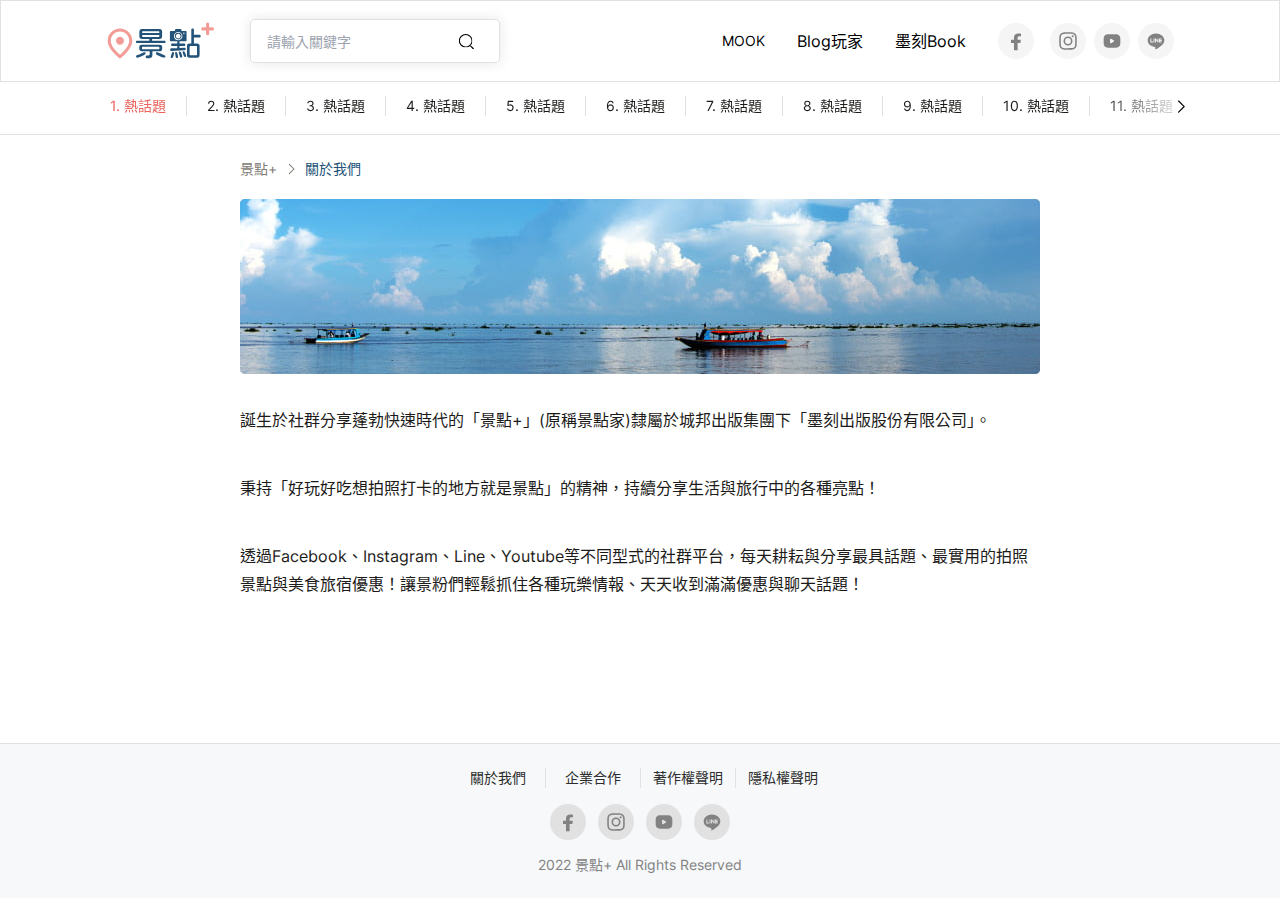
==== commit 9aa7d865: "fix gap style" ====
--- a/about.html
+++ b/about.html
@@ -16,7 +16,7 @@
         class="max-w-[1100px] mx-auto flex justify-between xl:pt-4 xl:pb-4 px-4 py-3"
       >
         <div
-          class="flex xl:gap-x-[34px] items-center justify-between xl:w-auto w-full"
+          class="flex xl:space-x-[34px] items-center justify-between xl:w-auto w-full"
         >
           <a class="inline-block xl:max-w-[110px] max-w-[88px]" href="#">
             <img src="[data-uri]" alt="" />
@@ -38,65 +38,66 @@
             <!-- pc 選單 -->
             <div
               id="searchMenu"
-              class="absolute top-full left-0 bg-white border border-gray-200 rounded shadow xl:w-[325px] mt-2 hidden px-8 py-4"
+              class="absolute top-full left-0 bg-white border border-gray-200 rounded shadow xl:w-[325px] mt-2 hidden px-8 py-4 z-10"
             >
               <p class="text-dark leading-[24px]">熱門關鍵字</p>
-              <div class="mt-4 flex flex-wrap gap-4">
+              <div class="mt-4 flex flex-wrap">
                 <!-- 關鍵字 tag (可跑迴圈) -->
                 <a
-                  class="bg-gray-200 text-light-dark text-xs leading-[18px] px-3 py-[7px] rounded duration-200 hover:bg-gray-300"
+                  class="bg-gray-200 text-light-dark text-xs leading-[18px] px-3 py-[7px] rounded duration-200 hover:bg-gray-300 mr-4 mb-4"
                   href="#"
                   >美食</a
                 >
                 <!-- 關鍵字 tag end -->
                 <a
-                  class="bg-gray-200 text-light-dark text-xs leading-[18px] px-3 py-[7px] rounded duration-200 hover:bg-gray-300"
+                  class="bg-gray-200 text-light-dark text-xs leading-[18px] px-3 py-[7px] rounded duration-200 hover:bg-gray-300 mr-4 mb-4"
                   href="#"
                   >花海</a
                 >
                 <a
-                  class="bg-gray-200 text-light-dark text-xs leading-[18px] px-3 py-[7px] rounded duration-200 hover:bg-gray-300"
+                  class="bg-gray-200 text-light-dark text-xs leading-[18px] px-3 py-[7px] rounded duration-200 hover:bg-gray-300 mr-4 mb-4"
                   href="#"
                   >防疫新生活</a
                 >
                 <a
-                  class="bg-gray-200 text-light-dark text-xs leading-[18px] px-3 py-[7px] rounded duration-200 hover:bg-gray-300"
+                  class="bg-gray-200 text-light-dark text-xs leading-[18px] px-3 py-[7px] rounded duration-200 hover:bg-gray-300 mr-4 mb-4"
                   href="#"
                   >電影</a
                 >
                 <a
-                  class="bg-gray-200 text-light-dark text-xs leading-[18px] px-3 py-[7px] rounded duration-200 hover:bg-gray-300"
+                  class="bg-gray-200 text-light-dark text-xs leading-[18px] px-3 py-[7px] rounded duration-200 hover:bg-gray-300 mr-4 mb-4"
                   href="#"
                   >東京車站</a
                 >
                 <a
-                  class="bg-gray-200 text-light-dark text-xs leading-[18px] px-3 py-[7px] rounded duration-200 hover:bg-gray-300"
+                  class="bg-gray-200 text-light-dark text-xs leading-[18px] px-3 py-[7px] rounded duration-200 hover:bg-gray-300 mr-4 mb-4"
                   href="#"
                   >白熊咖啡廳</a
                 >
                 <a
-                  class="bg-gray-200 text-light-dark text-xs leading-[18px] px-3 py-[7px] rounded duration-200 hover:bg-gray-300"
+                  class="bg-gray-200 text-light-dark text-xs leading-[18px] px-3 py-[7px] rounded duration-200 hover:bg-gray-300 mr-4 mb-4"
                   href="#"
                   >自助旅行</a
                 >
                 <a
-                  class="bg-gray-200 text-light-dark text-xs leading-[18px] px-3 py-[7px] rounded duration-200 hover:bg-gray-300"
+                  class="bg-gray-200 text-light-dark text-xs leading-[18px] px-3 py-[7px] rounded duration-200 hover:bg-gray-300 mr-4 mb-4"
                   href="#"
                   >台東</a
                 >
                 <a
-                  class="bg-gray-200 text-light-dark text-xs leading-[18px] px-3 py-[7px] rounded duration-200 hover:bg-gray-300"
+                  class="bg-gray-200 text-light-dark text-xs leading-[18px] px-3 py-[7px] rounded duration-200 hover:bg-gray-300 mr-4 mb-4"
                   href="#"
                   >熱氣球</a
                 >
               </div>
             </div>
+            <div id="searchMenuShadow" class="fixed inset-0 z-0 hidden"></div>
             <!-- pc 選單 end -->
           </div>
           <!-- pc select end -->
 
           <!-- mb select -->
-          <div class="xl:hidden flex gap-x-6">
+          <div class="xl:hidden flex space-x-6">
             <button id="searchButton" class="w-6 h-6" type="button">
               <img src="[data-uri]" alt="" />
             </button>
@@ -121,7 +122,7 @@
             id="mbSearchMenu"
             class="fixed top-0 left-0 bg-light hidden w-full h-full z-40"
           >
-            <div class="bg-white px-4 py-2 flex items-center gap-x-4">
+            <div class="bg-white px-4 py-2 flex items-center space-x-4">
               <div class="relative w-[85%]">
                 <input
                   id="mbSeach"
@@ -146,51 +147,51 @@
             </div>
             <div class="bg-light border border-gray-200 p-4 flex-auto h-full">
               <p class="text-dark">熱門關鍵字</p>
-              <div class="mt-4 flex flex-wrap gap-4">
+              <div class="mt-4 flex flex-wrap">
                 <!-- 關鍵字 tag (可跑迴圈) -->
                 <a
-                  class="bg-gray-200 text-light-dark text-xs leading-[18px] px-3 py-[7px] rounded duration-200 hover:bg-gray-300"
+                  class="bg-gray-200 text-light-dark text-xs leading-[18px] px-3 py-[7px] rounded duration-200 hover:bg-gray-300 mr-4 mb-4"
                   href="#"
                   >美食</a
                 >
                 <!-- 關鍵字 tag end -->
                 <a
-                  class="bg-gray-200 text-light-dark text-xs leading-[18px] px-3 py-[7px] rounded duration-200 hover:bg-gray-300"
+                  class="bg-gray-200 text-light-dark text-xs leading-[18px] px-3 py-[7px] rounded duration-200 hover:bg-gray-300 mr-4 mb-4"
                   href="#"
                   >花海</a
                 >
                 <a
-                  class="bg-gray-200 text-light-dark text-xs leading-[18px] px-3 py-[7px] rounded duration-200 hover:bg-gray-300"
+                  class="bg-gray-200 text-light-dark text-xs leading-[18px] px-3 py-[7px] rounded duration-200 hover:bg-gray-300 mr-4 mb-4"
                   href="#"
                   >防疫新生活</a
                 >
                 <a
-                  class="bg-gray-200 text-light-dark text-xs leading-[18px] px-3 py-[7px] rounded duration-200 hover:bg-gray-300"
+                  class="bg-gray-200 text-light-dark text-xs leading-[18px] px-3 py-[7px] rounded duration-200 hover:bg-gray-300 mr-4 mb-4"
                   href="#"
                   >電影</a
                 >
                 <a
-                  class="bg-gray-200 text-light-dark text-xs leading-[18px] px-3 py-[7px] rounded duration-200 hover:bg-gray-300"
+                  class="bg-gray-200 text-light-dark text-xs leading-[18px] px-3 py-[7px] rounded duration-200 hover:bg-gray-300 mr-4 mb-4"
                   href="#"
                   >東京車站</a
                 >
                 <a
-                  class="bg-gray-200 text-light-dark text-xs leading-[18px] px-3 py-[7px] rounded duration-200 hover:bg-gray-300"
+                  class="bg-gray-200 text-light-dark text-xs leading-[18px] px-3 py-[7px] rounded duration-200 hover:bg-gray-300 mr-4 mb-4"
                   href="#"
                   >白熊咖啡廳</a
                 >
                 <a
-                  class="bg-gray-200 text-light-dark text-xs leading-[18px] px-3 py-[7px] rounded duration-200 hover:bg-gray-300"
+                  class="bg-gray-200 text-light-dark text-xs leading-[18px] px-3 py-[7px] rounded duration-200 hover:bg-gray-300 mr-4 mb-4"
                   href="#"
                   >自助旅行</a
                 >
                 <a
-                  class="bg-gray-200 text-light-dark text-xs leading-[18px] px-3 py-[7px] rounded duration-200 hover:bg-gray-300"
+                  class="bg-gray-200 text-light-dark text-xs leading-[18px] px-3 py-[7px] rounded duration-200 hover:bg-gray-300 mr-4 mb-4"
                   href="#"
                   >台東</a
                 >
                 <a
-                  class="bg-gray-200 text-light-dark text-xs leading-[18px] px-3 py-[7px] rounded duration-200 hover:bg-gray-300"
+                  class="bg-gray-200 text-light-dark text-xs leading-[18px] px-3 py-[7px] rounded duration-200 hover:bg-gray-300 mr-4 mb-4"
                   href="#"
                   >熱氣球</a
                 >
@@ -199,7 +200,7 @@
           </div>
           <!-- 手機版選單 end -->
         </div>
-        <div class="xl:flex hidden items-center gap-x-4">
+        <div class="xl:flex hidden items-center space-x-4">
           <div class="flex items-center">
             <a
               class="px-4 py-3 text-sm leading-[20px] rounded-full duration-200 hover:bg-gray-100"
@@ -220,7 +221,7 @@
 
           <!-- social media -->
           <div
-            class="grid grid-cols-4 gap-x-2 text-center max-w-[192px] mx-auto"
+            class="grid grid-cols-4 space-x-2 text-center max-w-[192px] mx-auto"
           >
             <!-- Facebook -->
             <a
@@ -477,7 +478,7 @@
               </a>
             </li>
             <li
-              class="xl:hidden flex items-center justify-center gap-x-6 py-[6px] sticky bottom-0 bg-primary-dark w-full"
+              class="xl:hidden flex items-center justify-center space-x-6 py-[6px] sticky bottom-0 bg-primary-dark w-full"
             >
               <!-- Facebook -->
               <a class="p-[6px]" href="#">
@@ -605,7 +606,7 @@
         >
           <img
             class="xl:aspect-[800/175] aspect-[350/125] object-cover w-full h-full"
-            src="./images/about.jpg"
+            src="../images/about.jpg"
             loading="lazy"
             alt=""
           />
@@ -632,25 +633,29 @@
     <footer class="bg-light py-6 border-t border-t-gray-200">
   <div class="container mx-auto">
     <div
-      class="grid xl:grid-cols-4 grid-cols-2 xl:gap-y-0 gap-y-2 text-center divide-x divide-gray-200 mx-auto xl:max-w-[380px] max-w-[172px]"
+      class="grid xl:grid-cols-4 grid-cols-2 xl:space-y-0 text-center divide-x divide-gray-200 mx-auto xl:max-w-[380px] max-w-[172px]"
     >
-      <a class="text-gray-800 text-sm leading-[20px]" href="#">關於我們</a>
-      <a class="text-gray-800 text-sm leading-[20px]" href="#">企業合作</a>
+      <a class="text-gray-800 text-sm leading-[20px] xl:mt-0 mt-2" href="#"
+        >關於我們</a
+      >
+      <a class="text-gray-800 text-sm leading-[20px] xl:mt-0 mt-2" href="#"
+        >企業合作</a
+      >
       <a
-        class="text-gray-800 text-sm leading-[20px] xl:!border-l !border-0"
+        class="text-gray-800 text-sm leading-[20px] xl:mt-0 mt-2 xl:!border-l !border-0"
         href="#"
         >著作權聲明</a
       >
-      <a class="text-gray-800 text-sm leading-[20px]" href="#">隱私權聲明</a>
+      <a class="text-gray-800 text-sm leading-[20px] xl:mt-0 mt-2" href="#"
+        >隱私權聲明</a
+      >
     </div>
 
     <!-- social media -->
-    <div
-      class="grid grid-cols-4 gap-x-4 text-center max-w-[192px] mx-auto mt-4"
-    >
+    <div class="grid grid-cols-4 text-center max-w-[192px] mx-auto mt-4">
       <!-- Facebook -->
       <a
-        class="group bg-gray-200 flex items-center justify-center rounded-full w-9 h-9 duration-200 hover:bg-primary"
+        class="group bg-gray-200 mx-auto flex items-center justify-center rounded-full w-9 h-9 duration-200 hover:bg-primary"
         href="#"
       >
         <svg
@@ -668,7 +673,7 @@
       </a>
       <!-- Instagram -->
       <a
-        class="group bg-gray-200 flex items-center justify-center rounded-full w-9 h-9 duration-200 hover:bg-primary"
+        class="group bg-gray-200 mx-auto flex items-center justify-center rounded-full w-9 h-9 duration-200 hover:bg-primary"
         href="#"
       >
         <svg
@@ -686,7 +691,7 @@
       </a>
       <!-- Youtube -->
       <a
-        class="group bg-gray-200 flex items-center justify-center rounded-full w-9 h-9 duration-200 hover:bg-primary"
+        class="group bg-gray-200 mx-auto flex items-center justify-center rounded-full w-9 h-9 duration-200 hover:bg-primary"
         href="#"
       >
         <svg
@@ -704,7 +709,7 @@
       </a>
       <!-- Line -->
       <a
-        class="group bg-gray-200 flex items-center justify-center rounded-full w-9 h-9 duration-200 hover:bg-primary"
+        class="group bg-gray-200 mx-auto flex items-center justify-center rounded-full w-9 h-9 duration-200 hover:bg-primary"
         href="#"
       >
         <svg
--- a/css/about.css
+++ b/css/about.css
@@ -554,14 +554,17 @@
 .z-50 {
   z-index: 50;
 }
+.z-10 {
+  z-index: 10;
+}
+.z-0 {
+  z-index: 0;
+}
 .z-40 {
   z-index: 40;
 }
 .z-20 {
   z-index: 20;
-}
-.z-0 {
-  z-index: 0;
 }
 .\!z-10 {
   z-index: 10 !important;
@@ -573,11 +576,17 @@
   margin-left: auto;
   margin-right: auto;
 }
+.mt-2 {
+  margin-top: 0.5rem;
+}
 .mt-4 {
   margin-top: 1rem;
 }
-.mt-2 {
-  margin-top: 0.5rem;
+.mr-4 {
+  margin-right: 1rem;
+}
+.mb-4 {
+  margin-bottom: 1rem;
 }
 .mt-\[56px\] {
   margin-top: 56px;
@@ -594,6 +603,12 @@
 .mb-10 {
   margin-bottom: 2.5rem;
 }
+.mr-3 {
+  margin-right: 0.75rem;
+}
+.mb-2 {
+  margin-bottom: 0.5rem;
+}
 .mt-8 {
   margin-top: 2rem;
 }
@@ -603,9 +618,6 @@
 .mt-\[6px\] {
   margin-top: 6px;
 }
-.mb-4 {
-  margin-bottom: 1rem;
-}
 .mt-1 {
   margin-top: 0.25rem;
 }
@@ -651,9 +663,6 @@
 .aspect-\[125\/83\] {
   aspect-ratio: 125 / 83;
 }
-.aspect-\[157\/100\] {
-  aspect-ratio: 157 / 100;
-}
 .aspect-\[390\/100\] {
   aspect-ratio: 390 / 100;
 }
@@ -752,9 +761,6 @@
 }
 .max-w-\[125px\] {
   max-width: 125px;
-}
-.max-w-\[157px\] {
-  max-width: 157px;
 }
 .flex-auto {
   flex: 1 1 auto;
@@ -819,60 +825,74 @@
 .justify-between {
   justify-content: space-between;
 }
-.gap-4 {
-  gap: 1rem;
-}
-.gap-6 {
-  gap: 1.5rem;
-}
-.gap-8 {
-  gap: 2rem;
-}
-.gap-y-2 {
-  row-gap: 0.5rem;
-}
-.gap-x-4 {
-  -moz-column-gap: 1rem;
-       column-gap: 1rem;
-}
-.gap-x-6 {
-  -moz-column-gap: 1.5rem;
-       column-gap: 1.5rem;
-}
-.gap-x-2 {
-  -moz-column-gap: 0.5rem;
-       column-gap: 0.5rem;
-}
-.gap-y-1 {
-  row-gap: 0.25rem;
-}
-.gap-x-3 {
-  -moz-column-gap: 0.75rem;
-       column-gap: 0.75rem;
-}
-.gap-x-1 {
-  -moz-column-gap: 0.25rem;
-       column-gap: 0.25rem;
-}
-.gap-y-10 {
-  row-gap: 2.5rem;
-}
-.gap-y-6 {
-  row-gap: 1.5rem;
-}
-.gap-y-8 {
-  row-gap: 2rem;
+.space-x-6 > :not([hidden]) ~ :not([hidden]) {
+  --tw-space-x-reverse: 0;
+  margin-right: calc(1.5rem * var(--tw-space-x-reverse));
+  margin-left: calc(1.5rem * calc(1 - var(--tw-space-x-reverse)));
+}
+.space-x-4 > :not([hidden]) ~ :not([hidden]) {
+  --tw-space-x-reverse: 0;
+  margin-right: calc(1rem * var(--tw-space-x-reverse));
+  margin-left: calc(1rem * calc(1 - var(--tw-space-x-reverse)));
+}
+.space-x-2 > :not([hidden]) ~ :not([hidden]) {
+  --tw-space-x-reverse: 0;
+  margin-right: calc(0.5rem * var(--tw-space-x-reverse));
+  margin-left: calc(0.5rem * calc(1 - var(--tw-space-x-reverse)));
 }
 .space-x-\[6px\] > :not([hidden]) ~ :not([hidden]) {
   --tw-space-x-reverse: 0;
   margin-right: calc(6px * var(--tw-space-x-reverse));
   margin-left: calc(6px * calc(1 - var(--tw-space-x-reverse)));
 }
+.space-y-1 > :not([hidden]) ~ :not([hidden]) {
+  --tw-space-y-reverse: 0;
+  margin-top: calc(0.25rem * calc(1 - var(--tw-space-y-reverse)));
+  margin-bottom: calc(0.25rem * var(--tw-space-y-reverse));
+}
 .space-y-3 > :not([hidden]) ~ :not([hidden]) {
   --tw-space-y-reverse: 0;
   margin-top: calc(0.75rem * calc(1 - var(--tw-space-y-reverse)));
   margin-bottom: calc(0.75rem * var(--tw-space-y-reverse));
 }
+.space-x-1 > :not([hidden]) ~ :not([hidden]) {
+  --tw-space-x-reverse: 0;
+  margin-right: calc(0.25rem * var(--tw-space-x-reverse));
+  margin-left: calc(0.25rem * calc(1 - var(--tw-space-x-reverse)));
+}
+.space-x-8 > :not([hidden]) ~ :not([hidden]) {
+  --tw-space-x-reverse: 0;
+  margin-right: calc(2rem * var(--tw-space-x-reverse));
+  margin-left: calc(2rem * calc(1 - var(--tw-space-x-reverse)));
+}
+.space-y-2 > :not([hidden]) ~ :not([hidden]) {
+  --tw-space-y-reverse: 0;
+  margin-top: calc(0.5rem * calc(1 - var(--tw-space-y-reverse)));
+  margin-bottom: calc(0.5rem * var(--tw-space-y-reverse));
+}
+.space-y-10 > :not([hidden]) ~ :not([hidden]) {
+  --tw-space-y-reverse: 0;
+  margin-top: calc(2.5rem * calc(1 - var(--tw-space-y-reverse)));
+  margin-bottom: calc(2.5rem * var(--tw-space-y-reverse));
+}
+.space-y-6 > :not([hidden]) ~ :not([hidden]) {
+  --tw-space-y-reverse: 0;
+  margin-top: calc(1.5rem * calc(1 - var(--tw-space-y-reverse)));
+  margin-bottom: calc(1.5rem * var(--tw-space-y-reverse));
+}
+.space-y-8 > :not([hidden]) ~ :not([hidden]) {
+  --tw-space-y-reverse: 0;
+  margin-top: calc(2rem * calc(1 - var(--tw-space-y-reverse)));
+  margin-bottom: calc(2rem * var(--tw-space-y-reverse));
+}
+.space-x-3 > :not([hidden]) ~ :not([hidden]) {
+  --tw-space-x-reverse: 0;
+  margin-right: calc(0.75rem * var(--tw-space-x-reverse));
+  margin-left: calc(0.75rem * calc(1 - var(--tw-space-x-reverse)));
+}
+.space-y-reverse > :not([hidden]) ~ :not([hidden]) {
+  --tw-space-y-reverse: 1;
+}
 .divide-x > :not([hidden]) ~ :not([hidden]) {
   --tw-divide-x-reverse: 0;
   border-right-width: calc(1px * var(--tw-divide-x-reverse));
@@ -1246,10 +1266,6 @@
 .outline-none {
   outline: 2px solid transparent;
   outline-offset: 2px;
-}
-.blur {
-  --tw-blur: blur(8px);
-  filter: var(--tw-blur) var(--tw-brightness) var(--tw-contrast) var(--tw-grayscale) var(--tw-hue-rotate) var(--tw-invert) var(--tw-saturate) var(--tw-sepia) var(--tw-drop-shadow);
 }
 .filter {
   filter: var(--tw-blur) var(--tw-brightness) var(--tw-contrast) var(--tw-grayscale) var(--tw-hue-rotate) var(--tw-invert) var(--tw-saturate) var(--tw-sepia) var(--tw-drop-shadow);
@@ -1290,12 +1306,6 @@
   -webkit-box-orient: vertical;
   -webkit-line-clamp: 4;
 }
-.line-clamp-3 {
-  overflow: hidden;
-  display: -webkit-box;
-  -webkit-box-orient: vertical;
-  -webkit-line-clamp: 3;
-}
 /* 基礎共用 */
 .before\:absolute::before {
   content: var(--tw-content);
@@ -1425,14 +1435,14 @@
     position: static;
   }
 
+  .xl\:mt-0 {
+    margin-top: 0px;
+  }
+
   .xl\:mt-\[80px\] {
     margin-top: 80px;
   }
 
-  .xl\:mt-0 {
-    margin-top: 0px;
-  }
-
   .xl\:mt-8 {
     margin-top: 2rem;
   }
@@ -1441,6 +1451,10 @@
     margin-top: 1.25rem;
   }
 
+  .xl\:mb-0 {
+    margin-bottom: 0px;
+  }
+
   .xl\:mt-6 {
     margin-top: 1.5rem;
   }
@@ -1455,10 +1469,6 @@
 
   .xl\:mb-6 {
     margin-bottom: 1.5rem;
-  }
-
-  .xl\:mt-10 {
-    margin-top: 2.5rem;
   }
 
   .xl\:block {
@@ -1610,36 +1620,60 @@
     justify-content: space-between;
   }
 
-  .xl\:gap-y-0 {
-    row-gap: 0px;
-  }
-
-  .xl\:gap-x-\[34px\] {
-    -moz-column-gap: 34px;
-         column-gap: 34px;
-  }
-
-  .xl\:gap-x-16 {
-    -moz-column-gap: 4rem;
-         column-gap: 4rem;
-  }
-
-  .xl\:gap-x-\[72px\] {
-    -moz-column-gap: 72px;
-         column-gap: 72px;
-  }
-
-  .xl\:gap-y-8 {
-    row-gap: 2rem;
-  }
-
-  .xl\:gap-x-6 {
-    -moz-column-gap: 1.5rem;
-         column-gap: 1.5rem;
-  }
-
-  .xl\:gap-y-4 {
-    row-gap: 1rem;
+  .xl\:gap-6 {
+    gap: 1.5rem;
+  }
+
+  .xl\:gap-8 {
+    gap: 2rem;
+  }
+
+  .xl\:space-y-0 > :not([hidden]) ~ :not([hidden]) {
+    --tw-space-y-reverse: 0;
+    margin-top: calc(0px * calc(1 - var(--tw-space-y-reverse)));
+    margin-bottom: calc(0px * var(--tw-space-y-reverse));
+  }
+
+  .xl\:space-x-\[34px\] > :not([hidden]) ~ :not([hidden]) {
+    --tw-space-x-reverse: 0;
+    margin-right: calc(34px * var(--tw-space-x-reverse));
+    margin-left: calc(34px * calc(1 - var(--tw-space-x-reverse)));
+  }
+
+  .xl\:space-x-0 > :not([hidden]) ~ :not([hidden]) {
+    --tw-space-x-reverse: 0;
+    margin-right: calc(0px * var(--tw-space-x-reverse));
+    margin-left: calc(0px * calc(1 - var(--tw-space-x-reverse)));
+  }
+
+  .xl\:space-x-16 > :not([hidden]) ~ :not([hidden]) {
+    --tw-space-x-reverse: 0;
+    margin-right: calc(4rem * var(--tw-space-x-reverse));
+    margin-left: calc(4rem * calc(1 - var(--tw-space-x-reverse)));
+  }
+
+  .xl\:space-x-\[72px\] > :not([hidden]) ~ :not([hidden]) {
+    --tw-space-x-reverse: 0;
+    margin-right: calc(72px * var(--tw-space-x-reverse));
+    margin-left: calc(72px * calc(1 - var(--tw-space-x-reverse)));
+  }
+
+  .xl\:space-y-8 > :not([hidden]) ~ :not([hidden]) {
+    --tw-space-y-reverse: 0;
+    margin-top: calc(2rem * calc(1 - var(--tw-space-y-reverse)));
+    margin-bottom: calc(2rem * var(--tw-space-y-reverse));
+  }
+
+  .xl\:space-x-6 > :not([hidden]) ~ :not([hidden]) {
+    --tw-space-x-reverse: 0;
+    margin-right: calc(1.5rem * var(--tw-space-x-reverse));
+    margin-left: calc(1.5rem * calc(1 - var(--tw-space-x-reverse)));
+  }
+
+  .xl\:space-y-4 > :not([hidden]) ~ :not([hidden]) {
+    --tw-space-y-reverse: 0;
+    margin-top: calc(1rem * calc(1 - var(--tw-space-y-reverse)));
+    margin-bottom: calc(1rem * var(--tw-space-y-reverse));
   }
 
   .xl\:\!overflow-hidden {
@@ -1689,11 +1723,6 @@
     padding-bottom: 18px;
   }
 
-  .xl\:py-2 {
-    padding-top: 0.5rem;
-    padding-bottom: 0.5rem;
-  }
-
   .xl\:pt-4 {
     padding-top: 1rem;
   }
@@ -1759,13 +1788,6 @@
 
   .xl\:leading-\[32px\] {
     line-height: 32px;
-  }
-
-  .xl\:line-clamp-2 {
-    overflow: hidden;
-    display: -webkit-box;
-    -webkit-box-orient: vertical;
-    -webkit-line-clamp: 2;
   }
 
   .xl\:line-clamp-3 {
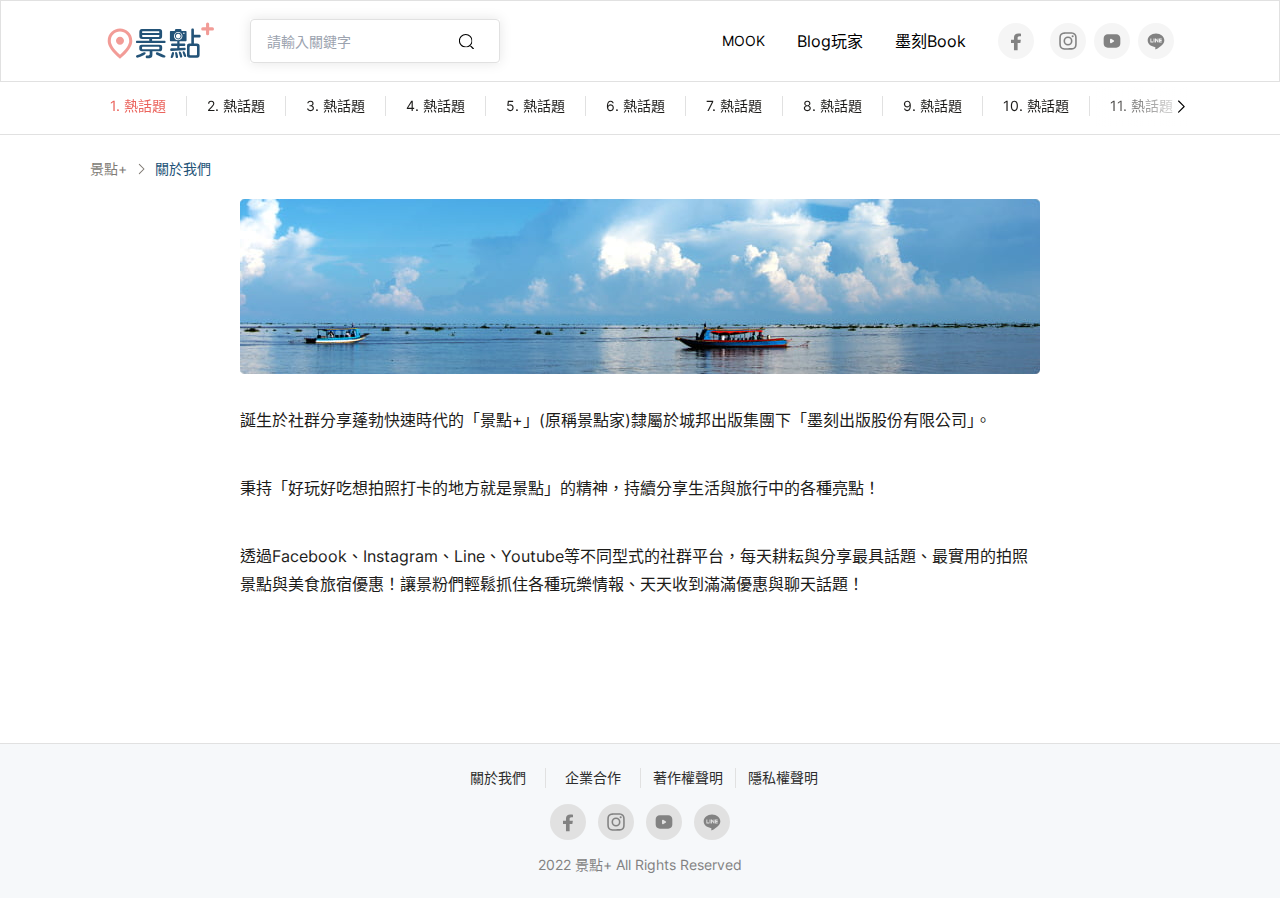
==== commit 92a87232: "update layout" ====
--- a/about.html
+++ b/about.html
@@ -18,7 +18,11 @@
         <div
           class="flex xl:space-x-[34px] items-center justify-between xl:w-auto w-full"
         >
-          <a class="inline-block xl:max-w-[110px] max-w-[88px]" href="#">
+          <a
+            class="inline-block xl:max-w-[110px] max-w-[88px]"
+            href="https://www.mook.com.tw/"
+            target="_blank"
+          >
             <img src="[data-uri]" alt="" />
           </a>
           <!-- pc select -->
@@ -204,17 +208,20 @@
           <div class="flex items-center">
             <a
               class="px-4 py-3 text-sm leading-[20px] rounded-full duration-200 hover:bg-gray-100"
-              href="#"
+              href="https://www.mook.com.tw/"
+              target="_blank"
               >MOOK</a
             >
             <a
               class="px-4 py-3 text-smleading-[20px] rounded-full duration-200 hover:bg-gray-100"
-              href="#"
+              href="https://blog.mook.com.tw"
+              target="_blank"
               >Blog玩家</a
             >
             <a
               class="px-4 py-3 text-smleading-[20px] rounded-full duration-200 hover:bg-gray-100"
-              href="#"
+              href="https://blog.mook.com.tw/book"
+              target="_blank"
               >墨刻Book</a
             >
           </div>
@@ -226,7 +233,8 @@
             <!-- Facebook -->
             <a
               class="group bg-gray-100 flex items-center justify-center rounded-full w-9 h-9 duration-200 hover:bg-primary"
-              href="#"
+              href="https://www.facebook.com/tripass.net"
+              target="_blank"
             >
               <svg
                 class="fill-gray-500 group-hover:fill-white"
@@ -244,7 +252,8 @@
             <!-- Instagram -->
             <a
               class="group bg-gray-100 flex items-center justify-center rounded-full w-9 h-9 duration-200 hover:bg-primary"
-              href="#"
+              href="https://www.instagram.com/mook_travel_plus/"
+              target="_blank"
             >
               <svg
                 class="fill-gray-500 group-hover:fill-white"
@@ -262,7 +271,8 @@
             <!-- Youtube -->
             <a
               class="group bg-gray-100 flex items-center justify-center rounded-full w-9 h-9 duration-200 hover:bg-primary"
-              href="#"
+              href="https://www.youtube.com/channel/UCVrNFlaSYxbEKVAMFW6o5FQ "
+              target="_blank"
             >
               <svg
                 class="fill-gray-500 group-hover:fill-white"
@@ -280,7 +290,8 @@
             <!-- Line -->
             <a
               class="group bg-gray-100 flex items-center justify-center rounded-full w-9 h-9 duration-200 hover:bg-primary"
-              href="#"
+              href="https://line.me/R/ti/p/%40hsj8845q"
+              target="_blank"
             >
               <svg
                 class="fill-gray-500 group-hover:fill-white"
@@ -481,7 +492,11 @@
               class="xl:hidden flex items-center justify-center space-x-6 py-[6px] sticky bottom-0 bg-primary-dark w-full"
             >
               <!-- Facebook -->
-              <a class="p-[6px]" href="#">
+              <a
+                class="p-[6px]"
+                href="https://www.facebook.com/tripass.net"
+                target="_blank"
+              >
                 <svg
                   class="fill-white"
                   width="20"
@@ -495,7 +510,11 @@
                 </svg>
               </a>
               <!-- Instagram -->
-              <a class="p-[6px]" href="#">
+              <a
+                class="p-[6px]"
+                href="https://www.instagram.com/mook_travel_plus/"
+                target="_blank"
+              >
                 <svg
                   class="fill-white"
                   width="20"
@@ -509,7 +528,11 @@
                 </svg>
               </a>
               <!-- Youtube -->
-              <a class="p-[6px]" href="#">
+              <a
+                class="p-[6px]"
+                href="https://www.youtube.com/channel/UCVrNFlaSYxbEKVAMFW6o5FQ "
+                target="_blank"
+              >
                 <svg
                   class="fill-white"
                   width="20"
@@ -523,7 +546,11 @@
                 </svg>
               </a>
               <!-- Line -->
-              <a class="p-[6px]" href="#">
+              <a
+                class="p-[6px]"
+                href="https://line.me/R/ti/p/%40hsj8845q"
+                target="_blank"
+              >
                 <svg
                   class="fill-white"
                   width="20"
@@ -557,7 +584,7 @@
       class="container mx-auto xl:pb-[72px] xl:pt-6 xl:px-0 pt-4 px-5 pb-12 xl:mt-0 mt-[56px] xl:min-h-[calc(100vh-292px)]"
     >
       <!-- 麵包屑 -->
-      <nav class="flex max-w-[800px] mx-auto">
+      <nav class="flex">
         <ol class="inline-flex items-center space-x-[6px]">
           <li class="inline-flex items-center">
             <a
@@ -606,7 +633,7 @@
         >
           <img
             class="xl:aspect-[800/175] aspect-[350/125] object-cover w-full h-full"
-            src="../images/about.jpg"
+            src="./images/about.jpg"
             loading="lazy"
             alt=""
           />
--- a/css/about.css
+++ b/css/about.css
@@ -459,6 +459,12 @@
 .container {
   width: 100%;
 }
+@media (min-width: 640px) {
+
+  .container {
+    max-width: 640px;
+  }
+}
 @media (min-width: 1100px) {
 
   .container {
@@ -690,9 +696,15 @@
 .h-\[236px\] {
   height: 236px;
 }
+.h-\[48px\] {
+  height: 48px;
+}
 .h-\[22px\] {
   height: 22px;
 }
+.max-h-\[100px\] {
+  max-height: 100px;
+}
 .w-9 {
   width: 2.25rem;
 }
@@ -761,6 +773,9 @@
 }
 .max-w-\[125px\] {
   max-width: 125px;
+}
+.max-w-\[390px\] {
+  max-width: 390px;
 }
 .flex-auto {
   flex: 1 1 auto;
@@ -1503,10 +1518,6 @@
     aspect-ratio: 970 / 250;
   }
 
-  .xl\:aspect-\[1100\/425\] {
-    aspect-ratio: 1100 / 425;
-  }
-
   .xl\:aspect-\[345\/230\] {
     aspect-ratio: 345 / 230;
   }
@@ -1535,6 +1546,10 @@
     height: auto;
   }
 
+  .xl\:max-h-\[120px\] {
+    max-height: 120px;
+  }
+
   .xl\:min-h-\[calc\(100vh-292px\)\] {
     min-height: calc(100vh - 292px);
   }
@@ -1585,6 +1600,10 @@
 
   .xl\:max-w-\[120px\] {
     max-width: 120px;
+  }
+
+  .xl\:max-w-\[1100px\] {
+    max-width: 1100px;
   }
 
   .xl\:flex-initial {
@@ -1610,10 +1629,6 @@
 
   .xl\:flex-wrap {
     flex-wrap: wrap;
-  }
-
-  .xl\:items-start {
-    align-items: flex-start;
   }
 
   .xl\:justify-between {
@@ -1826,4 +1841,10 @@
     border-bottom-color: rgb(235 99 92 / var(--tw-border-opacity));
   }
 }
-
+@media (min-width: 640px) {
+
+  .sm\:aspect-\[1100\/425\] {
+    aspect-ratio: 1100 / 425;
+  }
+}
+
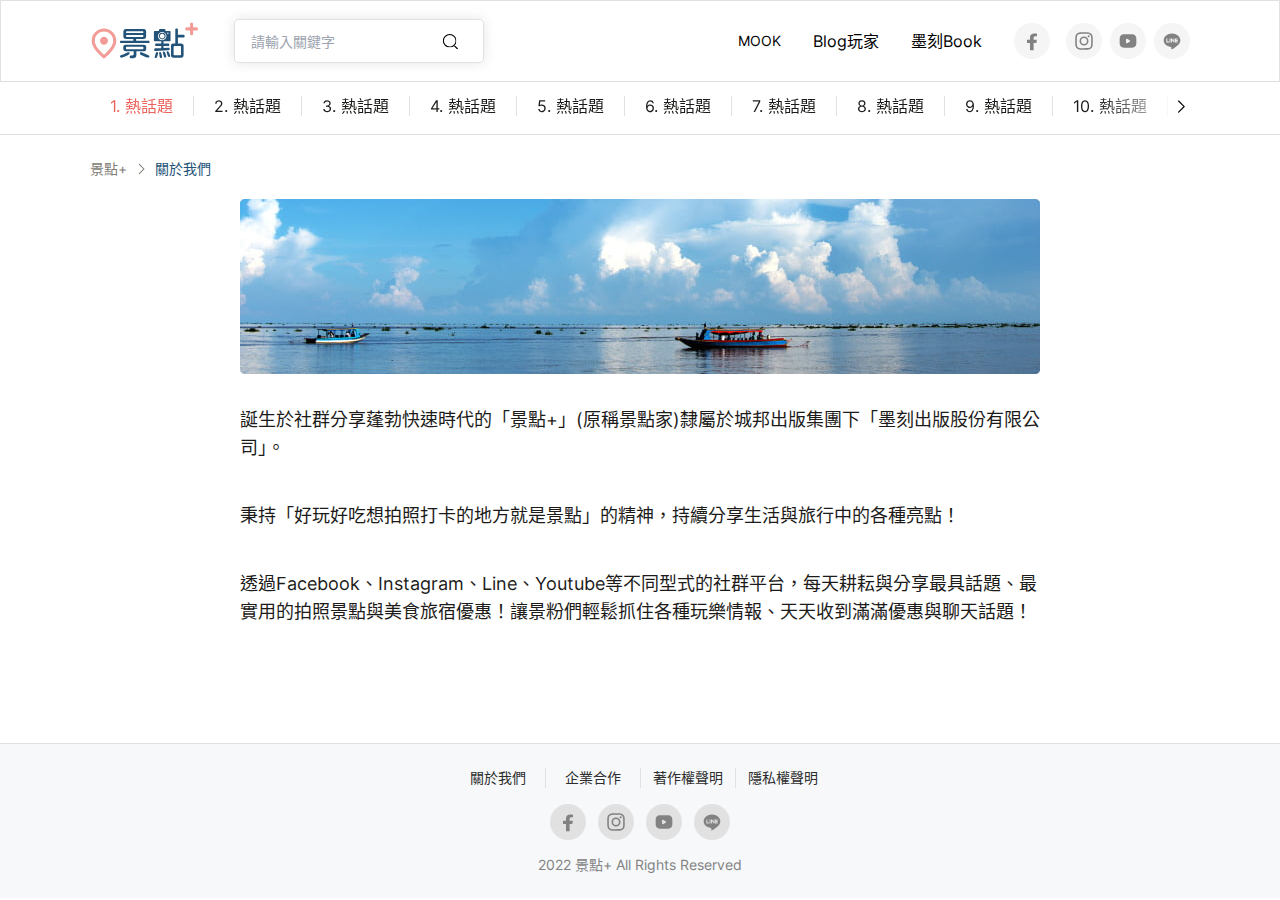
==== commit f3a918ff: "update layout" ====
--- a/about.html
+++ b/about.html
@@ -13,7 +13,7 @@
   <div class="grid grid-cols-1">
     <div class="fixed top-0 w-full z-50 bg-white border border-gray-200">
       <div
-        class="max-w-[1100px] mx-auto flex justify-between xl:pt-4 xl:pb-4 px-4 py-3"
+        class="max-w-[1100px] mx-auto flex justify-between xl:pt-4 xl:pb-4 xl:px-0 px-4 py-3"
       >
         <div
           class="flex xl:space-x-[34px] items-center justify-between xl:w-auto w-full"
@@ -44,52 +44,52 @@
               id="searchMenu"
               class="absolute top-full left-0 bg-white border border-gray-200 rounded shadow xl:w-[325px] mt-2 hidden px-8 py-4 z-10"
             >
-              <p class="text-dark leading-[24px]">熱門關鍵字</p>
+              <p class="text-dark text-lg leading-[24px]">熱門關鍵字</p>
               <div class="mt-4 flex flex-wrap">
                 <!-- 關鍵字 tag (可跑迴圈) -->
                 <a
-                  class="bg-gray-200 text-light-dark text-xs leading-[18px] px-3 py-[7px] rounded duration-200 hover:bg-gray-300 mr-4 mb-4"
+                  class="bg-gray-200 text-light-dark text-sm leading-[18px] px-3 py-[7px] rounded duration-200 hover:bg-gray-300 mr-4 mb-4"
                   href="#"
                   >美食</a
                 >
                 <!-- 關鍵字 tag end -->
                 <a
-                  class="bg-gray-200 text-light-dark text-xs leading-[18px] px-3 py-[7px] rounded duration-200 hover:bg-gray-300 mr-4 mb-4"
+                  class="bg-gray-200 text-light-dark text-sm leading-[18px] px-3 py-[7px] rounded duration-200 hover:bg-gray-300 mr-4 mb-4"
                   href="#"
                   >花海</a
                 >
                 <a
-                  class="bg-gray-200 text-light-dark text-xs leading-[18px] px-3 py-[7px] rounded duration-200 hover:bg-gray-300 mr-4 mb-4"
+                  class="bg-gray-200 text-light-dark text-sm leading-[18px] px-3 py-[7px] rounded duration-200 hover:bg-gray-300 mr-4 mb-4"
                   href="#"
                   >防疫新生活</a
                 >
                 <a
-                  class="bg-gray-200 text-light-dark text-xs leading-[18px] px-3 py-[7px] rounded duration-200 hover:bg-gray-300 mr-4 mb-4"
+                  class="bg-gray-200 text-light-dark text-sm leading-[18px] px-3 py-[7px] rounded duration-200 hover:bg-gray-300 mr-4 mb-4"
                   href="#"
                   >電影</a
                 >
                 <a
-                  class="bg-gray-200 text-light-dark text-xs leading-[18px] px-3 py-[7px] rounded duration-200 hover:bg-gray-300 mr-4 mb-4"
+                  class="bg-gray-200 text-light-dark text-sm leading-[18px] px-3 py-[7px] rounded duration-200 hover:bg-gray-300 mr-4 mb-4"
                   href="#"
                   >東京車站</a
                 >
                 <a
-                  class="bg-gray-200 text-light-dark text-xs leading-[18px] px-3 py-[7px] rounded duration-200 hover:bg-gray-300 mr-4 mb-4"
+                  class="bg-gray-200 text-light-dark text-sm leading-[18px] px-3 py-[7px] rounded duration-200 hover:bg-gray-300 mr-4 mb-4"
                   href="#"
                   >白熊咖啡廳</a
                 >
                 <a
-                  class="bg-gray-200 text-light-dark text-xs leading-[18px] px-3 py-[7px] rounded duration-200 hover:bg-gray-300 mr-4 mb-4"
+                  class="bg-gray-200 text-light-dark text-sm leading-[18px] px-3 py-[7px] rounded duration-200 hover:bg-gray-300 mr-4 mb-4"
                   href="#"
                   >自助旅行</a
                 >
                 <a
-                  class="bg-gray-200 text-light-dark text-xs leading-[18px] px-3 py-[7px] rounded duration-200 hover:bg-gray-300 mr-4 mb-4"
+                  class="bg-gray-200 text-light-dark text-sm leading-[18px] px-3 py-[7px] rounded duration-200 hover:bg-gray-300 mr-4 mb-4"
                   href="#"
                   >台東</a
                 >
                 <a
-                  class="bg-gray-200 text-light-dark text-xs leading-[18px] px-3 py-[7px] rounded duration-200 hover:bg-gray-300 mr-4 mb-4"
+                  class="bg-gray-200 text-light-dark text-sm leading-[18px] px-3 py-[7px] rounded duration-200 hover:bg-gray-300 mr-4 mb-4"
                   href="#"
                   >熱氣球</a
                 >
@@ -154,48 +154,48 @@
               <div class="mt-4 flex flex-wrap">
                 <!-- 關鍵字 tag (可跑迴圈) -->
                 <a
-                  class="bg-gray-200 text-light-dark text-xs leading-[18px] px-3 py-[7px] rounded duration-200 hover:bg-gray-300 mr-4 mb-4"
+                  class="bg-gray-200 text-light-dark text-sm leading-[18px] px-3 py-[7px] rounded duration-200 hover:bg-gray-300 mr-4 mb-4"
                   href="#"
                   >美食</a
                 >
                 <!-- 關鍵字 tag end -->
                 <a
-                  class="bg-gray-200 text-light-dark text-xs leading-[18px] px-3 py-[7px] rounded duration-200 hover:bg-gray-300 mr-4 mb-4"
+                  class="bg-gray-200 text-light-dark text-sm leading-[18px] px-3 py-[7px] rounded duration-200 hover:bg-gray-300 mr-4 mb-4"
                   href="#"
                   >花海</a
                 >
                 <a
-                  class="bg-gray-200 text-light-dark text-xs leading-[18px] px-3 py-[7px] rounded duration-200 hover:bg-gray-300 mr-4 mb-4"
+                  class="bg-gray-200 text-light-dark text-sm leading-[18px] px-3 py-[7px] rounded duration-200 hover:bg-gray-300 mr-4 mb-4"
                   href="#"
                   >防疫新生活</a
                 >
                 <a
-                  class="bg-gray-200 text-light-dark text-xs leading-[18px] px-3 py-[7px] rounded duration-200 hover:bg-gray-300 mr-4 mb-4"
+                  class="bg-gray-200 text-light-dark text-sm leading-[18px] px-3 py-[7px] rounded duration-200 hover:bg-gray-300 mr-4 mb-4"
                   href="#"
                   >電影</a
                 >
                 <a
-                  class="bg-gray-200 text-light-dark text-xs leading-[18px] px-3 py-[7px] rounded duration-200 hover:bg-gray-300 mr-4 mb-4"
+                  class="bg-gray-200 text-light-dark text-sm leading-[18px] px-3 py-[7px] rounded duration-200 hover:bg-gray-300 mr-4 mb-4"
                   href="#"
                   >東京車站</a
                 >
                 <a
-                  class="bg-gray-200 text-light-dark text-xs leading-[18px] px-3 py-[7px] rounded duration-200 hover:bg-gray-300 mr-4 mb-4"
+                  class="bg-gray-200 text-light-dark text-sm leading-[18px] px-3 py-[7px] rounded duration-200 hover:bg-gray-300 mr-4 mb-4"
                   href="#"
                   >白熊咖啡廳</a
                 >
                 <a
-                  class="bg-gray-200 text-light-dark text-xs leading-[18px] px-3 py-[7px] rounded duration-200 hover:bg-gray-300 mr-4 mb-4"
+                  class="bg-gray-200 text-light-dark text-sm leading-[18px] px-3 py-[7px] rounded duration-200 hover:bg-gray-300 mr-4 mb-4"
                   href="#"
                   >自助旅行</a
                 >
                 <a
-                  class="bg-gray-200 text-light-dark text-xs leading-[18px] px-3 py-[7px] rounded duration-200 hover:bg-gray-300 mr-4 mb-4"
+                  class="bg-gray-200 text-light-dark text-sm leading-[18px] px-3 py-[7px] rounded duration-200 hover:bg-gray-300 mr-4 mb-4"
                   href="#"
                   >台東</a
                 >
                 <a
-                  class="bg-gray-200 text-light-dark text-xs leading-[18px] px-3 py-[7px] rounded duration-200 hover:bg-gray-300 mr-4 mb-4"
+                  class="bg-gray-200 text-light-dark text-sm leading-[18px] px-3 py-[7px] rounded duration-200 hover:bg-gray-300 mr-4 mb-4"
                   href="#"
                   >熱氣球</a
                 >
@@ -377,7 +377,7 @@
             <!-- tag, active 效果加上 !text-primary-dark (可跑迴圈) -->
             <li class="splide__slide navItem xl:px-0 px-8">
               <a
-                class="xl:inline-block block py-4 text-dark xl:text-sm text-base xl:leading-[20px] leading-[24px] border-b-2 xl:border-b-transparent border-gray-200 duration-200 hover:text-primary-dark hover:xl:border-b-primary-dark !text-primary-dark"
+                class="xl:inline-block block py-4 text-dark text-base xl:leading-[20px] leading-[24px] border-b-2 xl:border-b-transparent border-gray-200 duration-200 hover:text-primary-dark hover:xl:border-b-primary-dark !text-primary-dark"
                 href="#"
               >
                 <span class="xl:px-5 inline-block">1. 熱話題</span>
@@ -386,7 +386,7 @@
             <!-- tag end -->
             <li class="splide__slide navItem xl:px-0 px-8">
               <a
-                class="xl:inline-block block py-4 text-dark xl:text-sm text-base xl:leading-[20px] leading-[24px] border-b-2 xl:border-b-transparent border-gray-200 duration-200 hover:text-primary-dark hover:xl:border-b-primary-dark"
+                class="xl:inline-block block py-4 text-dark text-base xl:leading-[20px] leading-[24px] border-b-2 xl:border-b-transparent border-gray-200 duration-200 hover:text-primary-dark hover:xl:border-b-primary-dark"
                 href="#"
               >
                 <span class="xl:px-5 inline-block">2. 熱話題</span>
@@ -394,7 +394,7 @@
             </li>
             <li class="splide__slide navItem xl:px-0 px-8">
               <a
-                class="xl:inline-block block py-4 text-dark xl:text-sm text-base xl:leading-[20px] leading-[24px] border-b-2 xl:border-b-transparent border-gray-200 duration-200 hover:text-primary-dark hover:xl:border-b-primary-dark"
+                class="xl:inline-block block py-4 text-dark text-base xl:leading-[20px] leading-[24px] border-b-2 xl:border-b-transparent border-gray-200 duration-200 hover:text-primary-dark hover:xl:border-b-primary-dark"
                 href="#"
               >
                 <span class="xl:px-5 inline-block">3. 熱話題</span>
@@ -402,7 +402,7 @@
             </li>
             <li class="splide__slide navItem xl:px-0 px-8">
               <a
-                class="xl:inline-block block py-4 text-dark xl:text-sm text-base xl:leading-[20px] leading-[24px] border-b-2 xl:border-b-transparent border-gray-200 duration-200 hover:text-primary-dark hover:xl:border-b-primary-dark"
+                class="xl:inline-block block py-4 text-dark text-base xl:leading-[20px] leading-[24px] border-b-2 xl:border-b-transparent border-gray-200 duration-200 hover:text-primary-dark hover:xl:border-b-primary-dark"
                 href="#"
               >
                 <span class="xl:px-5 inline-block">4. 熱話題</span>
@@ -410,7 +410,7 @@
             </li>
             <li class="splide__slide navItem xl:px-0 px-8">
               <a
-                class="xl:inline-block block py-4 text-dark xl:text-sm text-base xl:leading-[20px] leading-[24px] border-b-2 xl:border-b-transparent border-gray-200 duration-200 hover:text-primary-dark hover:xl:border-b-primary-dark"
+                class="xl:inline-block block py-4 text-dark text-base xl:leading-[20px] leading-[24px] border-b-2 xl:border-b-transparent border-gray-200 duration-200 hover:text-primary-dark hover:xl:border-b-primary-dark"
                 href="#"
               >
                 <span class="xl:px-5 inline-block">5. 熱話題</span>
@@ -418,7 +418,7 @@
             </li>
             <li class="splide__slide navItem xl:px-0 px-8">
               <a
-                class="xl:inline-block block py-4 text-dark xl:text-sm text-base xl:leading-[20px] leading-[24px] border-b-2 xl:border-b-transparent border-gray-200 duration-200 hover:text-primary-dark hover:xl:border-b-primary-dark"
+                class="xl:inline-block block py-4 text-dark text-base xl:leading-[20px] leading-[24px] border-b-2 xl:border-b-transparent border-gray-200 duration-200 hover:text-primary-dark hover:xl:border-b-primary-dark"
                 href="#"
               >
                 <span class="xl:px-5 inline-block">6. 熱話題</span>
@@ -426,7 +426,7 @@
             </li>
             <li class="splide__slide navItem xl:px-0 px-8">
               <a
-                class="xl:inline-block block py-4 text-dark xl:text-sm text-base xl:leading-[20px] leading-[24px] border-b-2 xl:border-b-transparent border-gray-200 duration-200 hover:text-primary-dark hover:xl:border-b-primary-dark"
+                class="xl:inline-block block py-4 text-dark text-base xl:leading-[20px] leading-[24px] border-b-2 xl:border-b-transparent border-gray-200 duration-200 hover:text-primary-dark hover:xl:border-b-primary-dark"
                 href="#"
               >
                 <span class="xl:px-5 inline-block">7. 熱話題</span>
@@ -434,7 +434,7 @@
             </li>
             <li class="splide__slide navItem xl:px-0 px-8">
               <a
-                class="xl:inline-block block py-4 text-dark xl:text-sm text-base xl:leading-[20px] leading-[24px] border-b-2 xl:border-b-transparent border-gray-200 duration-200 hover:text-primary-dark hover:xl:border-b-primary-dark"
+                class="xl:inline-block block py-4 text-dark text-base xl:leading-[20px] leading-[24px] border-b-2 xl:border-b-transparent border-gray-200 duration-200 hover:text-primary-dark hover:xl:border-b-primary-dark"
                 href="#"
               >
                 <span class="xl:px-5 inline-block">8. 熱話題</span>
@@ -442,7 +442,7 @@
             </li>
             <li class="splide__slide navItem xl:px-0 px-8">
               <a
-                class="xl:inline-block block py-4 text-dark xl:text-sm text-base xl:leading-[20px] leading-[24px] border-b-2 xl:border-b-transparent border-gray-200 duration-200 hover:text-primary-dark hover:xl:border-b-primary-dark"
+                class="xl:inline-block block py-4 text-dark text-base xl:leading-[20px] leading-[24px] border-b-2 xl:border-b-transparent border-gray-200 duration-200 hover:text-primary-dark hover:xl:border-b-primary-dark"
                 href="#"
               >
                 <span class="xl:px-5 inline-block">9. 熱話題</span>
@@ -450,7 +450,7 @@
             </li>
             <li class="splide__slide navItem xl:px-0 px-8">
               <a
-                class="xl:inline-block block py-4 text-dark xl:text-sm text-base xl:leading-[20px] leading-[24px] border-b-2 xl:border-b-transparent border-gray-200 duration-200 hover:text-primary-dark hover:xl:border-b-primary-dark"
+                class="xl:inline-block block py-4 text-dark text-base xl:leading-[20px] leading-[24px] border-b-2 xl:border-b-transparent border-gray-200 duration-200 hover:text-primary-dark hover:xl:border-b-primary-dark"
                 href="#"
               >
                 <span class="xl:px-5 inline-block">10. 熱話題</span>
@@ -458,7 +458,7 @@
             </li>
             <li class="splide__slide navItem xl:px-0 px-8">
               <a
-                class="xl:inline-block block py-4 text-dark xl:text-sm text-base xl:leading-[20px] leading-[24px] border-b-2 xl:border-b-transparent border-gray-200 duration-200 hover:text-primary-dark hover:xl:border-b-primary-dark"
+                class="xl:inline-block block py-4 text-dark text-base xl:leading-[20px] leading-[24px] border-b-2 xl:border-b-transparent border-gray-200 duration-200 hover:text-primary-dark hover:xl:border-b-primary-dark"
                 href="#"
               >
                 <span class="xl:px-5 inline-block">11. 熱話題</span>
@@ -466,7 +466,7 @@
             </li>
             <li class="splide__slide navItem xl:px-0 px-8">
               <a
-                class="xl:inline-block block py-4 text-dark xl:text-sm text-base xl:leading-[20px] leading-[24px] border-b-2 xl:border-b-transparent border-gray-200 duration-200 hover:text-primary-dark hover:xl:border-b-primary-dark"
+                class="xl:inline-block block py-4 text-dark text-base xl:leading-[20px] leading-[24px] border-b-2 xl:border-b-transparent border-gray-200 duration-200 hover:text-primary-dark hover:xl:border-b-primary-dark"
                 href="#"
               >
                 <span class="xl:px-5 inline-block">12. 熱話題</span>
@@ -474,7 +474,7 @@
             </li>
             <li class="splide__slide navItem xl:px-0 px-8">
               <a
-                class="xl:inline-block block py-4 text-dark xl:text-sm text-base xl:leading-[20px] leading-[24px] border-b-2 xl:border-b-transparent border-gray-200 duration-200 hover:text-primary-dark hover:xl:border-b-primary-dark"
+                class="xl:inline-block block py-4 text-dark text-base xl:leading-[20px] leading-[24px] border-b-2 xl:border-b-transparent border-gray-200 duration-200 hover:text-primary-dark hover:xl:border-b-primary-dark"
                 href="#"
               >
                 <span class="xl:px-5 inline-block">13. 熱話題</span>
@@ -482,7 +482,7 @@
             </li>
             <li class="splide__slide navItem xl:px-0 px-8">
               <a
-                class="xl:inline-block block py-4 text-dark xl:text-sm text-base xl:leading-[20px] leading-[24px] border-b-2 xl:border-b-transparent border-gray-200 duration-200 hover:text-primary-dark hover:xl:border-b-primary-dark"
+                class="xl:inline-block block py-4 text-dark text-base xl:leading-[20px] leading-[24px] border-b-2 xl:border-b-transparent border-gray-200 duration-200 hover:text-primary-dark hover:xl:border-b-primary-dark"
                 href="#"
               >
                 <span class="xl:px-5 inline-block">14. 熱話題</span>
@@ -617,8 +617,9 @@
               <a
                 class="ml-[6px] inline-flex items-center text-sm leading-[20px] text-secondary line-clamp-1"
                 href="#"
-                >關於我們</a
-              >
+              >
+                <h1>關於我們</h1>
+              </a>
             </div>
           </li>
         </ol>
@@ -643,13 +644,13 @@
 
       <!-- 內容 -->
       <div class="max-w-[800px] xl:mt-8 mt-10 mx-auto">
-        <p class="text-dark leading-[28px] mb-10 last:mb-0">
+        <p class="text-dark text-lg leading-[28px] mb-10 last:mb-0">
           誕生於社群分享蓬勃快速時代的「景點+」(原稱景點家)隸屬於城邦出版集團下「墨刻出版股份有限公司」。
         </p>
-        <p class="text-dark leading-[28px] mb-10 last:mb-0">
+        <p class="text-dark text-lg leading-[28px] mb-10 last:mb-0">
           秉持「好玩好吃想拍照打卡的地方就是景點」的精神，持續分享生活與旅行中的各種亮點！
         </p>
-        <p class="text-dark leading-[28px] mb-10 last:mb-0">
+        <p class="text-dark text-lg leading-[28px] mb-10 last:mb-0">
           透過Facebook、Instagram、Line、Youtube等不同型式的社群平台，每天耕耘與分享最具話題、最實用的拍照景點與美食旅宿優惠！讓景粉們輕鬆抓住各種玩樂情報、天天收到滿滿優惠與聊天話題！
         </p>
       </div>
--- a/css/about.css
+++ b/css/about.css
@@ -493,6 +493,17 @@
   visibility: visible !important;
   opacity: 1 !important;
 }
+.sr-only {
+  position: absolute;
+  width: 1px;
+  height: 1px;
+  padding: 0;
+  margin: -1px;
+  overflow: hidden;
+  clip: rect(0, 0, 0, 0);
+  white-space: nowrap;
+  border-width: 0;
+}
 .visible {
   visibility: visible;
 }
@@ -624,6 +635,9 @@
 .mt-\[6px\] {
   margin-top: 6px;
 }
+.\!mt-4 {
+  margin-top: 1rem !important;
+}
 .mt-1 {
   margin-top: 0.25rem;
 }
@@ -693,11 +707,11 @@
 .h-\[calc\(100vh-56px\)\] {
   height: calc(100vh - 56px);
 }
-.h-\[236px\] {
-  height: 236px;
-}
-.h-\[48px\] {
-  height: 48px;
+.h-\[244px\] {
+  height: 244px;
+}
+.h-\[56px\] {
+  height: 56px;
 }
 .h-\[22px\] {
   height: 22px;
@@ -1168,23 +1182,23 @@
   font-size: 0.875rem;
   line-height: 1.25rem;
 }
+.text-lg {
+  font-size: 1.125rem;
+  line-height: 1.75rem;
+}
+.text-base {
+  font-size: 1rem;
+  line-height: 1.5rem;
+}
+.text-\[22px\] {
+  font-size: 22px;
+}
 .text-xs {
   font-size: 0.75rem;
   line-height: 1rem;
 }
-.text-base {
-  font-size: 1rem;
-  line-height: 1.5rem;
-}
-.text-\[22px\] {
-  font-size: 22px;
-}
 .text-xl {
   font-size: 1.25rem;
-  line-height: 1.75rem;
-}
-.text-lg {
-  font-size: 1.125rem;
   line-height: 1.75rem;
 }
 .text-\[26px\] {
@@ -1315,6 +1329,12 @@
   -webkit-box-orient: vertical;
   -webkit-line-clamp: 2;
 }
+.line-clamp-3 {
+  overflow: hidden;
+  display: -webkit-box;
+  -webkit-box-orient: vertical;
+  -webkit-line-clamp: 3;
+}
 .line-clamp-4 {
   overflow: hidden;
   display: -webkit-box;
@@ -1766,29 +1786,34 @@
     padding-bottom: 2rem;
   }
 
+  .xl\:text-\[32px\] {
+    font-size: 32px;
+  }
+
+  .xl\:text-base {
+    font-size: 1rem;
+    line-height: 1.5rem;
+  }
+
+  .xl\:text-\[22px\] {
+    font-size: 22px;
+  }
+
+  .xl\:text-xl {
+    font-size: 1.25rem;
+    line-height: 1.75rem;
+  }
+
   .xl\:text-sm {
     font-size: 0.875rem;
     line-height: 1.25rem;
   }
 
-  .xl\:text-\[32px\] {
-    font-size: 32px;
-  }
-
-  .xl\:text-\[22px\] {
-    font-size: 22px;
-  }
-
   .xl\:text-lg {
     font-size: 1.125rem;
     line-height: 1.75rem;
   }
 
-  .xl\:text-xl {
-    font-size: 1.25rem;
-    line-height: 1.75rem;
-  }
-
   .xl\:leading-\[20px\] {
     line-height: 20px;
   }
@@ -1797,12 +1822,19 @@
     line-height: 48px;
   }
 
-  .xl\:leading-\[30px\] {
-    line-height: 30px;
-  }
-
   .xl\:leading-\[32px\] {
     line-height: 32px;
+  }
+
+  .xl\:leading-\[28px\] {
+    line-height: 28px;
+  }
+
+  .xl\:line-clamp-2 {
+    overflow: hidden;
+    display: -webkit-box;
+    -webkit-box-orient: vertical;
+    -webkit-line-clamp: 2;
   }
 
   .xl\:line-clamp-3 {
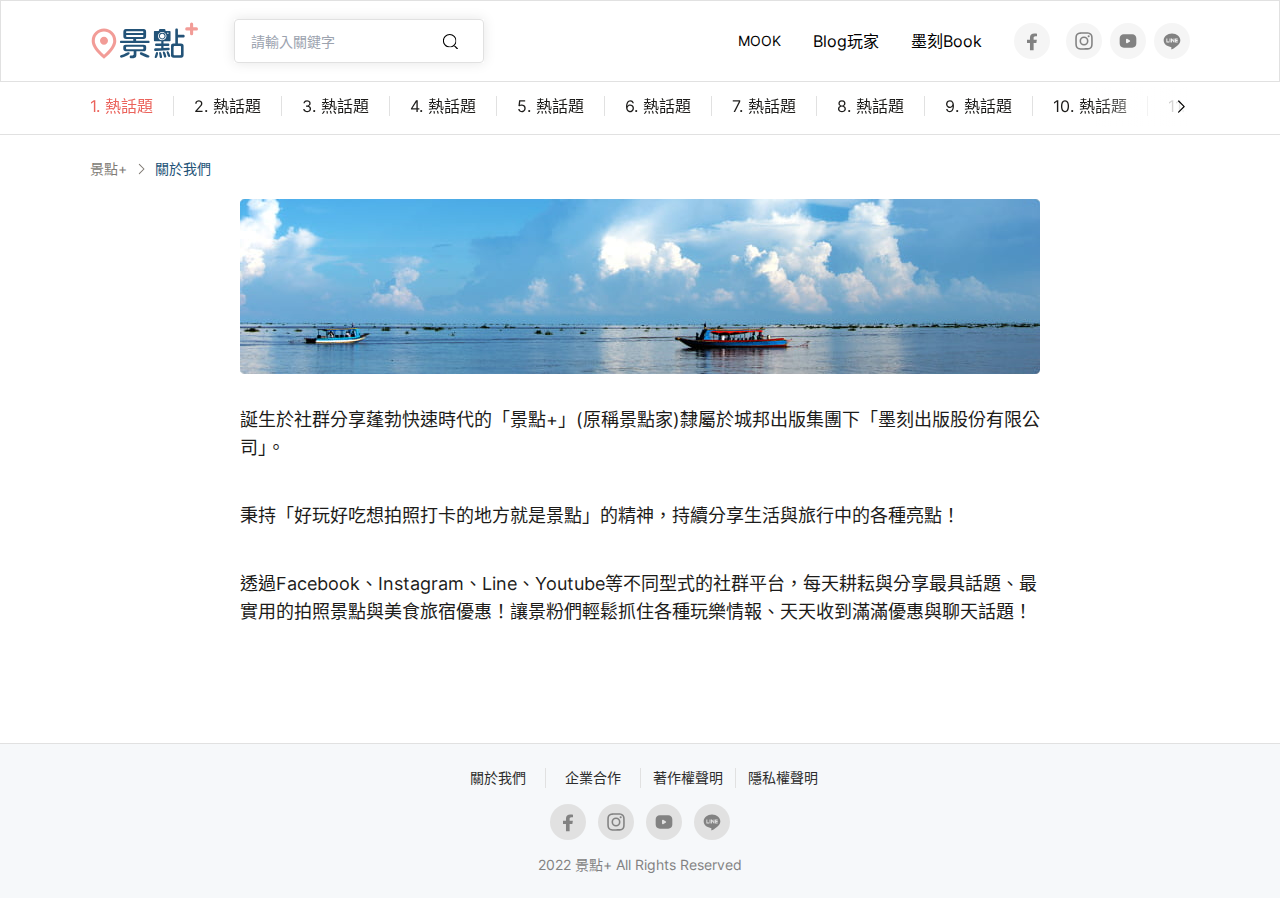
==== commit cb9ad0e6: "update layout" ====
--- a/about.html
+++ b/about.html
@@ -380,7 +380,8 @@
                 class="xl:inline-block block py-4 text-dark text-base xl:leading-[20px] leading-[24px] border-b-2 xl:border-b-transparent border-gray-200 duration-200 hover:text-primary-dark hover:xl:border-b-primary-dark !text-primary-dark"
                 href="#"
               >
-                <span class="xl:px-5 inline-block">1. 熱話題</span>
+                <!-- 第一個 tag 是 xl:pr-5 其餘都是 xl:px-5 -->
+                <span class="xl:pr-5 inline-block">1. 熱話題</span>
               </a>
             </li>
             <!-- tag end -->
--- a/css/about.css
+++ b/css/about.css
@@ -1766,6 +1766,10 @@
     padding-bottom: 1rem;
   }
 
+  .xl\:pr-5 {
+    padding-right: 1.25rem;
+  }
+
   .xl\:pb-\[72px\] {
     padding-bottom: 72px;
   }
